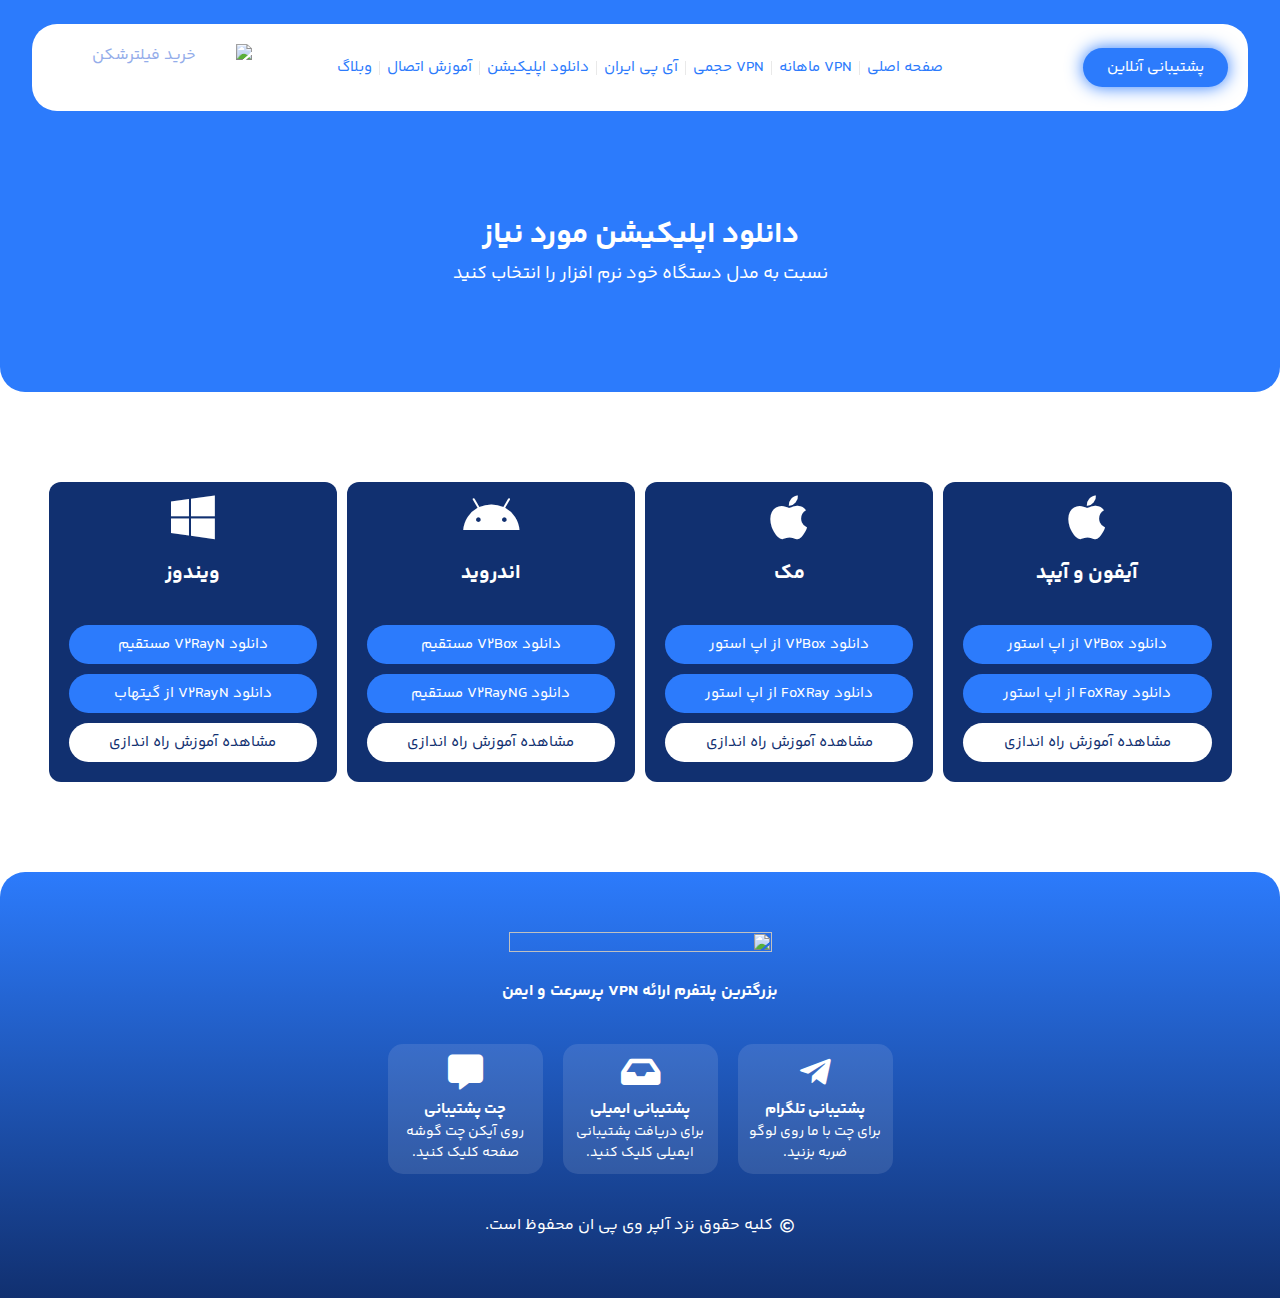
==== download/index.html @ ae02f4fc "mainsite" ====
<!doctype html>
<html dir="rtl" lang="fa-IR">

<!-- Mirrored from www.alper-vpn.net/download/ by HTTrack Website Copier/3.x [XR&CO'2014], Fri, 13 Sep 2024 22:21:05 GMT -->
<!-- Added by HTTrack --><meta http-equiv="content-type" content="text/html;charset=UTF-8" /><!-- /Added by HTTrack -->
<head>
	<meta charset="UTF-8">
	<meta name="viewport" content="width=device-width, initial-scale=1">
	<meta name="viewport" content="width=device-width, initial-scale=1.0, maximum-scale=1.0, user-scalable=no">
	<link rel="profile" href="https://gmpg.org/xfn/11">
	<meta name='robots' content='index, follow, max-image-preview:large, max-snippet:-1, max-video-preview:-1' />

	<!-- This site is optimized with the Yoast SEO plugin v23.4 - https://yoast.com/wordpress/plugins/seo/ -->
	<title>دانلود اپلیکیشن VPN برای آیفون &#8226; اندروید &#8226; ویندوز و مک &#8226; ALPER VPN</title>
	<meta name="description" content="پس از خرید اکانت VPN خود از سایت ما لازم است تا از اپلیکیشن برای اتصال استفاده کنید، در این صفحه اپلیکیشن وی پی ان را می‌توانید دانلود کنید." />
	<link rel="canonical" href="index.html" />
	<meta property="og:locale" content="fa_IR" />
	<meta property="og:type" content="article" />
	<meta property="og:title" content="دانلود اپلیکیشن VPN برای آیفون &#8226; اندروید &#8226; ویندوز و مک &#8226; ALPER VPN" />
	<meta property="og:description" content="پس از خرید اکانت VPN خود از سایت ما لازم است تا از اپلیکیشن برای اتصال استفاده کنید، در این صفحه اپلیکیشن وی پی ان را می‌توانید دانلود کنید." />
	<meta property="og:url" content="index.html" />
	<meta property="og:site_name" content="ALPER VPN" />
	<meta property="article:modified_time" content="2024-09-13T21:24:31+00:00" />
	<meta property="og:image" content="../wp-content/uploads/2024/09/dl.jpg" />
	<meta property="og:image:width" content="640" />
	<meta property="og:image:height" content="504" />
	<meta property="og:image:type" content="image/jpeg" />
	<meta name="twitter:card" content="summary_large_image" />
	<meta name="twitter:label1" content="زمان تقریبی برای خواندن" />
	<meta name="twitter:data1" content="1 دقیقه" />
	<script type="application/ld+json" class="yoast-schema-graph">{"@context":"https://schema.org","@graph":[{"@type":"WebPage","@id":"https://www.alper-vpn.net/download/","url":"https://www.alper-vpn.net/download/","name":"دانلود اپلیکیشن VPN برای آیفون &#8226; اندروید &#8226; ویندوز و مک &#8226; ALPER VPN","isPartOf":{"@id":"https://www.alper-vpn.net/#website"},"primaryImageOfPage":{"@id":"https://www.alper-vpn.net/download/#primaryimage"},"image":{"@id":"https://www.alper-vpn.net/download/#primaryimage"},"thumbnailUrl":"https://www.alper-vpn.net/wp-content/uploads/2024/09/dl.jpg","datePublished":"2024-09-12T19:03:57+00:00","dateModified":"2024-09-13T21:24:31+00:00","description":"پس از خرید اکانت VPN خود از سایت ما لازم است تا از اپلیکیشن برای اتصال استفاده کنید، در این صفحه اپلیکیشن وی پی ان را می‌توانید دانلود کنید.","breadcrumb":{"@id":"https://www.alper-vpn.net/download/#breadcrumb"},"inLanguage":"fa-IR","potentialAction":[{"@type":"ReadAction","target":["https://www.alper-vpn.net/download/"]}]},{"@type":"ImageObject","inLanguage":"fa-IR","@id":"https://www.alper-vpn.net/download/#primaryimage","url":"https://www.alper-vpn.net/wp-content/uploads/2024/09/dl.jpg","contentUrl":"https://www.alper-vpn.net/wp-content/uploads/2024/09/dl.jpg","width":640,"height":504},{"@type":"BreadcrumbList","@id":"https://www.alper-vpn.net/download/#breadcrumb","itemListElement":[{"@type":"ListItem","position":1,"name":"خانه","item":"https://www.alper-vpn.net/"},{"@type":"ListItem","position":2,"name":"دانلود اپلیکیشن"}]},{"@type":"WebSite","@id":"https://www.alper-vpn.net/#website","url":"https://www.alper-vpn.net/","name":"ALPER VPN","description":"فروش فیلترشکن پرسرعت و بدون قطعی مناسب اوپراتورهای تلفن همراه","publisher":{"@id":"https://www.alper-vpn.net/#organization"},"alternateName":"آلپر وی پی ان","potentialAction":[{"@type":"SearchAction","target":{"@type":"EntryPoint","urlTemplate":"https://www.alper-vpn.net/?s={search_term_string}"},"query-input":{"@type":"PropertyValueSpecification","valueRequired":true,"valueName":"search_term_string"}}],"inLanguage":"fa-IR"},{"@type":"Organization","@id":"https://www.alper-vpn.net/#organization","name":"ALPER VPN","alternateName":"آلپر وی پی ان","url":"https://www.alper-vpn.net/","logo":{"@type":"ImageObject","inLanguage":"fa-IR","@id":"https://www.alper-vpn.net/#/schema/logo/image/","url":"https://www.alper-vpn.net/wp-content/uploads/2024/09/cropped-Frame-6-1.jpg","contentUrl":"https://www.alper-vpn.net/wp-content/uploads/2024/09/cropped-Frame-6-1.jpg","width":512,"height":512,"caption":"ALPER VPN"},"image":{"@id":"https://www.alper-vpn.net/#/schema/logo/image/"},"sameAs":["https://instagram.com/vpn.alpervpn"]}]}</script>
	<!-- / Yoast SEO plugin. -->


<link rel='dns-prefetch' href='http://client.crisp.chat/' />
<link rel="alternate" type="application/rss+xml" title="ALPER VPN &raquo; خوراک" href="../feed/index.html" />
<link rel="alternate" type="application/rss+xml" title="ALPER VPN &raquo; خوراک دیدگاه‌ها" href="../comments/feed/index.html" />
<script>
window._wpemojiSettings = {"baseUrl":"https:\/\/s.w.org\/images\/core\/emoji\/15.0.3\/72x72\/","ext":".png","svgUrl":"https:\/\/s.w.org\/images\/core\/emoji\/15.0.3\/svg\/","svgExt":".svg","source":{"concatemoji":"https:\/\/www.alper-vpn.net\/wp-includes\/js\/wp-emoji-release.min.js?ver=6.6.2"}};
/*! This file is auto-generated */
!function(i,n){var o,s,e;function c(e){try{var t={supportTests:e,timestamp:(new Date).valueOf()};sessionStorage.setItem(o,JSON.stringify(t))}catch(e){}}function p(e,t,n){e.clearRect(0,0,e.canvas.width,e.canvas.height),e.fillText(t,0,0);var t=new Uint32Array(e.getImageData(0,0,e.canvas.width,e.canvas.height).data),r=(e.clearRect(0,0,e.canvas.width,e.canvas.height),e.fillText(n,0,0),new Uint32Array(e.getImageData(0,0,e.canvas.width,e.canvas.height).data));return t.every(function(e,t){return e===r[t]})}function u(e,t,n){switch(t){case"flag":return n(e,"\ud83c\udff3\ufe0f\u200d\u26a7\ufe0f","\ud83c\udff3\ufe0f\u200b\u26a7\ufe0f")?!1:!n(e,"\ud83c\uddfa\ud83c\uddf3","\ud83c\uddfa\u200b\ud83c\uddf3")&&!n(e,"\ud83c\udff4\udb40\udc67\udb40\udc62\udb40\udc65\udb40\udc6e\udb40\udc67\udb40\udc7f","\ud83c\udff4\u200b\udb40\udc67\u200b\udb40\udc62\u200b\udb40\udc65\u200b\udb40\udc6e\u200b\udb40\udc67\u200b\udb40\udc7f");case"emoji":return!n(e,"\ud83d\udc26\u200d\u2b1b","\ud83d\udc26\u200b\u2b1b")}return!1}function f(e,t,n){var r="undefined"!=typeof WorkerGlobalScope&&self instanceof WorkerGlobalScope?new OffscreenCanvas(300,150):i.createElement("canvas"),a=r.getContext("2d",{willReadFrequently:!0}),o=(a.textBaseline="top",a.font="600 32px Arial",{});return e.forEach(function(e){o[e]=t(a,e,n)}),o}function t(e){var t=i.createElement("script");t.src=e,t.defer=!0,i.head.appendChild(t)}"undefined"!=typeof Promise&&(o="wpEmojiSettingsSupports",s=["flag","emoji"],n.supports={everything:!0,everythingExceptFlag:!0},e=new Promise(function(e){i.addEventListener("DOMContentLoaded",e,{once:!0})}),new Promise(function(t){var n=function(){try{var e=JSON.parse(sessionStorage.getItem(o));if("object"==typeof e&&"number"==typeof e.timestamp&&(new Date).valueOf()<e.timestamp+604800&&"object"==typeof e.supportTests)return e.supportTests}catch(e){}return null}();if(!n){if("undefined"!=typeof Worker&&"undefined"!=typeof OffscreenCanvas&&"undefined"!=typeof URL&&URL.createObjectURL&&"undefined"!=typeof Blob)try{var e="postMessage("+f.toString()+"("+[JSON.stringify(s),u.toString(),p.toString()].join(",")+"));",r=new Blob([e],{type:"text/javascript"}),a=new Worker(URL.createObjectURL(r),{name:"wpTestEmojiSupports"});return void(a.onmessage=function(e){c(n=e.data),a.terminate(),t(n)})}catch(e){}c(n=f(s,u,p))}t(n)}).then(function(e){for(var t in e)n.supports[t]=e[t],n.supports.everything=n.supports.everything&&n.supports[t],"flag"!==t&&(n.supports.everythingExceptFlag=n.supports.everythingExceptFlag&&n.supports[t]);n.supports.everythingExceptFlag=n.supports.everythingExceptFlag&&!n.supports.flag,n.DOMReady=!1,n.readyCallback=function(){n.DOMReady=!0}}).then(function(){return e}).then(function(){var e;n.supports.everything||(n.readyCallback(),(e=n.source||{}).concatemoji?t(e.concatemoji):e.wpemoji&&e.twemoji&&(t(e.twemoji),t(e.wpemoji)))}))}((window,document),window._wpemojiSettings);
</script>
<style id='wp-emoji-styles-inline-css'>

	img.wp-smiley, img.emoji {
		display: inline !important;
		border: none !important;
		box-shadow: none !important;
		height: 1em !important;
		width: 1em !important;
		margin: 0 0.07em !important;
		vertical-align: -0.1em !important;
		background: none !important;
		padding: 0 !important;
	}
</style>
<style id='classic-theme-styles-inline-css'>
/*! This file is auto-generated */
.wp-block-button__link{color:#fff;background-color:#32373c;border-radius:9999px;box-shadow:none;text-decoration:none;padding:calc(.667em + 2px) calc(1.333em + 2px);font-size:1.125em}.wp-block-file__button{background:#32373c;color:#fff;text-decoration:none}
</style>
<style id='global-styles-inline-css'>
:root{--wp--preset--aspect-ratio--square: 1;--wp--preset--aspect-ratio--4-3: 4/3;--wp--preset--aspect-ratio--3-4: 3/4;--wp--preset--aspect-ratio--3-2: 3/2;--wp--preset--aspect-ratio--2-3: 2/3;--wp--preset--aspect-ratio--16-9: 16/9;--wp--preset--aspect-ratio--9-16: 9/16;--wp--preset--color--black: #000000;--wp--preset--color--cyan-bluish-gray: #abb8c3;--wp--preset--color--white: #ffffff;--wp--preset--color--pale-pink: #f78da7;--wp--preset--color--vivid-red: #cf2e2e;--wp--preset--color--luminous-vivid-orange: #ff6900;--wp--preset--color--luminous-vivid-amber: #fcb900;--wp--preset--color--light-green-cyan: #7bdcb5;--wp--preset--color--vivid-green-cyan: #00d084;--wp--preset--color--pale-cyan-blue: #8ed1fc;--wp--preset--color--vivid-cyan-blue: #0693e3;--wp--preset--color--vivid-purple: #9b51e0;--wp--preset--gradient--vivid-cyan-blue-to-vivid-purple: linear-gradient(135deg,rgba(6,147,227,1) 0%,rgb(155,81,224) 100%);--wp--preset--gradient--light-green-cyan-to-vivid-green-cyan: linear-gradient(135deg,rgb(122,220,180) 0%,rgb(0,208,130) 100%);--wp--preset--gradient--luminous-vivid-amber-to-luminous-vivid-orange: linear-gradient(135deg,rgba(252,185,0,1) 0%,rgba(255,105,0,1) 100%);--wp--preset--gradient--luminous-vivid-orange-to-vivid-red: linear-gradient(135deg,rgba(255,105,0,1) 0%,rgb(207,46,46) 100%);--wp--preset--gradient--very-light-gray-to-cyan-bluish-gray: linear-gradient(135deg,rgb(238,238,238) 0%,rgb(169,184,195) 100%);--wp--preset--gradient--cool-to-warm-spectrum: linear-gradient(135deg,rgb(74,234,220) 0%,rgb(151,120,209) 20%,rgb(207,42,186) 40%,rgb(238,44,130) 60%,rgb(251,105,98) 80%,rgb(254,248,76) 100%);--wp--preset--gradient--blush-light-purple: linear-gradient(135deg,rgb(255,206,236) 0%,rgb(152,150,240) 100%);--wp--preset--gradient--blush-bordeaux: linear-gradient(135deg,rgb(254,205,165) 0%,rgb(254,45,45) 50%,rgb(107,0,62) 100%);--wp--preset--gradient--luminous-dusk: linear-gradient(135deg,rgb(255,203,112) 0%,rgb(199,81,192) 50%,rgb(65,88,208) 100%);--wp--preset--gradient--pale-ocean: linear-gradient(135deg,rgb(255,245,203) 0%,rgb(182,227,212) 50%,rgb(51,167,181) 100%);--wp--preset--gradient--electric-grass: linear-gradient(135deg,rgb(202,248,128) 0%,rgb(113,206,126) 100%);--wp--preset--gradient--midnight: linear-gradient(135deg,rgb(2,3,129) 0%,rgb(40,116,252) 100%);--wp--preset--font-size--small: 13px;--wp--preset--font-size--medium: 20px;--wp--preset--font-size--large: 36px;--wp--preset--font-size--x-large: 42px;--wp--preset--spacing--20: 0.44rem;--wp--preset--spacing--30: 0.67rem;--wp--preset--spacing--40: 1rem;--wp--preset--spacing--50: 1.5rem;--wp--preset--spacing--60: 2.25rem;--wp--preset--spacing--70: 3.38rem;--wp--preset--spacing--80: 5.06rem;--wp--preset--shadow--natural: 6px 6px 9px rgba(0, 0, 0, 0.2);--wp--preset--shadow--deep: 12px 12px 50px rgba(0, 0, 0, 0.4);--wp--preset--shadow--sharp: 6px 6px 0px rgba(0, 0, 0, 0.2);--wp--preset--shadow--outlined: 6px 6px 0px -3px rgba(255, 255, 255, 1), 6px 6px rgba(0, 0, 0, 1);--wp--preset--shadow--crisp: 6px 6px 0px rgba(0, 0, 0, 1);}:where(.is-layout-flex){gap: 0.5em;}:where(.is-layout-grid){gap: 0.5em;}body .is-layout-flex{display: flex;}.is-layout-flex{flex-wrap: wrap;align-items: center;}.is-layout-flex > :is(*, div){margin: 0;}body .is-layout-grid{display: grid;}.is-layout-grid > :is(*, div){margin: 0;}:where(.wp-block-columns.is-layout-flex){gap: 2em;}:where(.wp-block-columns.is-layout-grid){gap: 2em;}:where(.wp-block-post-template.is-layout-flex){gap: 1.25em;}:where(.wp-block-post-template.is-layout-grid){gap: 1.25em;}.has-black-color{color: var(--wp--preset--color--black) !important;}.has-cyan-bluish-gray-color{color: var(--wp--preset--color--cyan-bluish-gray) !important;}.has-white-color{color: var(--wp--preset--color--white) !important;}.has-pale-pink-color{color: var(--wp--preset--color--pale-pink) !important;}.has-vivid-red-color{color: var(--wp--preset--color--vivid-red) !important;}.has-luminous-vivid-orange-color{color: var(--wp--preset--color--luminous-vivid-orange) !important;}.has-luminous-vivid-amber-color{color: var(--wp--preset--color--luminous-vivid-amber) !important;}.has-light-green-cyan-color{color: var(--wp--preset--color--light-green-cyan) !important;}.has-vivid-green-cyan-color{color: var(--wp--preset--color--vivid-green-cyan) !important;}.has-pale-cyan-blue-color{color: var(--wp--preset--color--pale-cyan-blue) !important;}.has-vivid-cyan-blue-color{color: var(--wp--preset--color--vivid-cyan-blue) !important;}.has-vivid-purple-color{color: var(--wp--preset--color--vivid-purple) !important;}.has-black-background-color{background-color: var(--wp--preset--color--black) !important;}.has-cyan-bluish-gray-background-color{background-color: var(--wp--preset--color--cyan-bluish-gray) !important;}.has-white-background-color{background-color: var(--wp--preset--color--white) !important;}.has-pale-pink-background-color{background-color: var(--wp--preset--color--pale-pink) !important;}.has-vivid-red-background-color{background-color: var(--wp--preset--color--vivid-red) !important;}.has-luminous-vivid-orange-background-color{background-color: var(--wp--preset--color--luminous-vivid-orange) !important;}.has-luminous-vivid-amber-background-color{background-color: var(--wp--preset--color--luminous-vivid-amber) !important;}.has-light-green-cyan-background-color{background-color: var(--wp--preset--color--light-green-cyan) !important;}.has-vivid-green-cyan-background-color{background-color: var(--wp--preset--color--vivid-green-cyan) !important;}.has-pale-cyan-blue-background-color{background-color: var(--wp--preset--color--pale-cyan-blue) !important;}.has-vivid-cyan-blue-background-color{background-color: var(--wp--preset--color--vivid-cyan-blue) !important;}.has-vivid-purple-background-color{background-color: var(--wp--preset--color--vivid-purple) !important;}.has-black-border-color{border-color: var(--wp--preset--color--black) !important;}.has-cyan-bluish-gray-border-color{border-color: var(--wp--preset--color--cyan-bluish-gray) !important;}.has-white-border-color{border-color: var(--wp--preset--color--white) !important;}.has-pale-pink-border-color{border-color: var(--wp--preset--color--pale-pink) !important;}.has-vivid-red-border-color{border-color: var(--wp--preset--color--vivid-red) !important;}.has-luminous-vivid-orange-border-color{border-color: var(--wp--preset--color--luminous-vivid-orange) !important;}.has-luminous-vivid-amber-border-color{border-color: var(--wp--preset--color--luminous-vivid-amber) !important;}.has-light-green-cyan-border-color{border-color: var(--wp--preset--color--light-green-cyan) !important;}.has-vivid-green-cyan-border-color{border-color: var(--wp--preset--color--vivid-green-cyan) !important;}.has-pale-cyan-blue-border-color{border-color: var(--wp--preset--color--pale-cyan-blue) !important;}.has-vivid-cyan-blue-border-color{border-color: var(--wp--preset--color--vivid-cyan-blue) !important;}.has-vivid-purple-border-color{border-color: var(--wp--preset--color--vivid-purple) !important;}.has-vivid-cyan-blue-to-vivid-purple-gradient-background{background: var(--wp--preset--gradient--vivid-cyan-blue-to-vivid-purple) !important;}.has-light-green-cyan-to-vivid-green-cyan-gradient-background{background: var(--wp--preset--gradient--light-green-cyan-to-vivid-green-cyan) !important;}.has-luminous-vivid-amber-to-luminous-vivid-orange-gradient-background{background: var(--wp--preset--gradient--luminous-vivid-amber-to-luminous-vivid-orange) !important;}.has-luminous-vivid-orange-to-vivid-red-gradient-background{background: var(--wp--preset--gradient--luminous-vivid-orange-to-vivid-red) !important;}.has-very-light-gray-to-cyan-bluish-gray-gradient-background{background: var(--wp--preset--gradient--very-light-gray-to-cyan-bluish-gray) !important;}.has-cool-to-warm-spectrum-gradient-background{background: var(--wp--preset--gradient--cool-to-warm-spectrum) !important;}.has-blush-light-purple-gradient-background{background: var(--wp--preset--gradient--blush-light-purple) !important;}.has-blush-bordeaux-gradient-background{background: var(--wp--preset--gradient--blush-bordeaux) !important;}.has-luminous-dusk-gradient-background{background: var(--wp--preset--gradient--luminous-dusk) !important;}.has-pale-ocean-gradient-background{background: var(--wp--preset--gradient--pale-ocean) !important;}.has-electric-grass-gradient-background{background: var(--wp--preset--gradient--electric-grass) !important;}.has-midnight-gradient-background{background: var(--wp--preset--gradient--midnight) !important;}.has-small-font-size{font-size: var(--wp--preset--font-size--small) !important;}.has-medium-font-size{font-size: var(--wp--preset--font-size--medium) !important;}.has-large-font-size{font-size: var(--wp--preset--font-size--large) !important;}.has-x-large-font-size{font-size: var(--wp--preset--font-size--x-large) !important;}
:where(.wp-block-post-template.is-layout-flex){gap: 1.25em;}:where(.wp-block-post-template.is-layout-grid){gap: 1.25em;}
:where(.wp-block-columns.is-layout-flex){gap: 2em;}:where(.wp-block-columns.is-layout-grid){gap: 2em;}
:root :where(.wp-block-pullquote){font-size: 1.5em;line-height: 1.6;}
</style>
<link rel='stylesheet' id='hello-elementor-css' href='../wp-content/themes/alpervpn/style.minb12b.css?ver=3.1.1' media='all' />
<link rel='stylesheet' id='hello-elementor-theme-style-css' href='../wp-content/themes/alpervpn/theme.minb12b.css?ver=3.1.1' media='all' />
<link rel='stylesheet' id='hello-elementor-header-footer-css' href='../wp-content/themes/alpervpn/header-footer.minb12b.css?ver=3.1.1' media='all' />
<link rel='stylesheet' id='elementor-frontend-css' href='../wp-content/plugins/elementor/assets/css/frontend-rtl.min2401.css?ver=3.24.0' media='all' />
<link rel='stylesheet' id='elementor-post-6-css' href='../wp-content/uploads/elementor/css/post-6a92f.css?ver=1726235627' media='all' />
<link rel='stylesheet' id='elementor-icons-css' href='../wp-content/plugins/elementor/assets/lib/eicons/css/elementor-icons.min0fd8.css?ver=5.31.0' media='all' />
<link rel='stylesheet' id='swiper-css' href='../wp-content/plugins/elementor/assets/lib/swiper/v8/css/swiper.min94a4.css?ver=8.4.5' media='all' />
<link rel='stylesheet' id='e-swiper-css' href='../wp-content/plugins/elementor/assets/css/conditionals/e-swiper.min2401.css?ver=3.24.0' media='all' />
<link rel='stylesheet' id='elementor-pro-css' href='../wp-content/plugins/elementor-pro/assets/css/frontend-rtl.min991d.css?ver=3.11.2' media='all' />
<link rel='stylesheet' id='widget-heading-css' href='../wp-content/plugins/elementor/assets/css/widget-heading-rtl.min2401.css?ver=3.24.0' media='all' />
<link rel='stylesheet' id='widget-icon-box-css' href='../wp-content/plugins/elementor/assets/css/widget-icon-box-rtl.min2401.css?ver=3.24.0' media='all' />
<link rel='stylesheet' id='elementor-post-186-css' href='../wp-content/uploads/elementor/css/post-18659f7.css?ver=1726235651' media='all' />
<link rel='stylesheet' id='elementor-post-13-css' href='../wp-content/uploads/elementor/css/post-13bdfc.css?ver=1726235628' media='all' />
<link rel='stylesheet' id='elementor-post-46-css' href='../wp-content/uploads/elementor/css/post-46bdfc.css?ver=1726235628' media='all' />
<link rel='stylesheet' id='elementor-post-41-css' href='../wp-content/uploads/elementor/css/post-41bdfc.css?ver=1726235628' media='all' />
<link rel='stylesheet' id='elementor-icons-shared-0-css' href='../wp-content/plugins/elementor/assets/lib/font-awesome/css/fontawesome.min52d5.css?ver=5.15.3' media='all' />
<link rel='stylesheet' id='elementor-icons-fa-brands-css' href='../wp-content/plugins/elementor/assets/lib/font-awesome/css/brands.min52d5.css?ver=5.15.3' media='all' />
<link rel='stylesheet' id='elementor-icons-fa-solid-css' href='../wp-content/plugins/elementor/assets/lib/font-awesome/css/solid.min52d5.css?ver=5.15.3' media='all' />
<link rel='stylesheet' id='elementor-icons-fa-regular-css' href='../wp-content/plugins/elementor/assets/lib/font-awesome/css/regular.min52d5.css?ver=5.15.3' media='all' />
<script src="../wp-content/plugins/elementor-pro/assets/js/page-transitions.min991d.js?ver=3.11.2" id="page-transitions-js"></script>
<link rel="EditURI" type="application/rsd+xml" title="RSD" href="../xmlrpc0db0.php?rsd" />
<meta name="generator" content="Elementor 3.24.0; features: additional_custom_breakpoints; settings: css_print_method-external, google_font-disabled, font_display-swap">
			<style>
				.e-con.e-parent:nth-of-type(n+4):not(.e-lazyloaded):not(.e-no-lazyload),
				.e-con.e-parent:nth-of-type(n+4):not(.e-lazyloaded):not(.e-no-lazyload) * {
					background-image: none !important;
				}
				@media screen and (max-height: 1024px) {
					.e-con.e-parent:nth-of-type(n+3):not(.e-lazyloaded):not(.e-no-lazyload),
					.e-con.e-parent:nth-of-type(n+3):not(.e-lazyloaded):not(.e-no-lazyload) * {
						background-image: none !important;
					}
				}
				@media screen and (max-height: 640px) {
					.e-con.e-parent:nth-of-type(n+2):not(.e-lazyloaded):not(.e-no-lazyload),
					.e-con.e-parent:nth-of-type(n+2):not(.e-lazyloaded):not(.e-no-lazyload) * {
						background-image: none !important;
					}
				}
			</style>
			<link rel="icon" href="../wp-content/uploads/2024/09/cropped-Frame-6-1-32x32.jpg" sizes="32x32" />
<link rel="icon" href="../wp-content/uploads/2024/09/cropped-Frame-6-1-192x192.jpg" sizes="192x192" />
<link rel="apple-touch-icon" href="../wp-content/uploads/2024/09/cropped-Frame-6-1-180x180.jpg" />
<meta name="msapplication-TileImage" content="https://www.alper-vpn.net/wp-content/uploads/2024/09/cropped-Frame-6-1-270x270.jpg" />
</head>
<body class="rtl page-template-default page page-id-186 wp-custom-logo elementor-default elementor-kit-6 elementor-page elementor-page-186">

		<e-page-transition preloader-type="image" preloader-image-url="https://www.alper-vpn.net/wp-content/uploads/2024/09/alper-vpn.png" class="e-page-transition--entering" exclude="^https\:\/\/www\.alper\-vpn\.net\/wp\-admin\/">
					</e-page-transition>
		
<a class="skip-link screen-reader-text" href="#content">پرش به محتوا</a>

		<div data-elementor-type="header" data-elementor-id="13" class="elementor elementor-13 elementor-location-header">
					<div class="elementor-section-wrap">
						<div class="elementor-element elementor-element-49447e6 e-flex e-con-boxed e-con e-parent" data-id="49447e6" data-element_type="container" data-settings="{&quot;background_background&quot;:&quot;classic&quot;}">
					<div class="e-con-inner">
		<div class="elementor-element elementor-element-f93ab51 e-con-full e-flex e-con e-child" data-id="f93ab51" data-element_type="container" data-settings="{&quot;background_background&quot;:&quot;classic&quot;}">
		<div class="elementor-element elementor-element-1dce9bd e-con-full e-flex e-con e-child" data-id="1dce9bd" data-element_type="container">
				<div class="elementor-element elementor-element-818ed7c elementor-hidden-mobile elementor-widget elementor-widget-button" data-id="818ed7c" data-element_type="widget" data-widget_type="button.default">
				<div class="elementor-widget-container">
					<div class="elementor-button-wrapper">
			<a class="elementor-button elementor-button-link elementor-size-sm" href="#elementor-action%3Aaction%3Dpopup%3Aopen%26settings%3DeyJpZCI6IjQxIiwidG9nZ2xlIjpmYWxzZX0%3D">
						<span class="elementor-button-content-wrapper">
									<span class="elementor-button-text">پشتیبانی آنلاین</span>
					</span>
					</a>
		</div>
				</div>
				</div>
				<div class="elementor-element elementor-element-2ed2ca1 elementor-hidden-desktop elementor-hidden-tablet elementor-widget elementor-widget-button" data-id="2ed2ca1" data-element_type="widget" data-widget_type="button.default">
				<div class="elementor-widget-container">
					<div class="elementor-button-wrapper">
			<a class="elementor-button elementor-button-link elementor-size-sm" href="#elementor-action%3Aaction%3Dpopup%3Aopen%26settings%3DeyJpZCI6IjQxIiwidG9nZ2xlIjpmYWxzZX0%3D">
						<span class="elementor-button-content-wrapper">
						<span class="elementor-button-icon">
				<i aria-hidden="true" class="fab fa-telegram-plane"></i>			</span>
								</span>
					</a>
		</div>
				</div>
				</div>
				</div>
		<div class="elementor-element elementor-element-60115ee e-con-full e-flex e-con e-child" data-id="60115ee" data-element_type="container">
				<div class="elementor-element elementor-element-549baaf elementor-nav-menu--stretch elementor-nav-menu--dropdown-tablet elementor-nav-menu__text-align-aside elementor-nav-menu--toggle elementor-nav-menu--burger elementor-widget elementor-widget-nav-menu" data-id="549baaf" data-element_type="widget" data-settings="{&quot;full_width&quot;:&quot;stretch&quot;,&quot;layout&quot;:&quot;horizontal&quot;,&quot;submenu_icon&quot;:{&quot;value&quot;:&quot;&lt;i class=\&quot;fas fa-caret-down\&quot;&gt;&lt;\/i&gt;&quot;,&quot;library&quot;:&quot;fa-solid&quot;},&quot;toggle&quot;:&quot;burger&quot;}" data-widget_type="nav-menu.default">
				<div class="elementor-widget-container">
						<nav class="elementor-nav-menu--main elementor-nav-menu__container elementor-nav-menu--layout-horizontal e--pointer-none">
				<ul id="menu-1-549baaf" class="elementor-nav-menu"><li class="menu-item menu-item-type-post_type menu-item-object-page menu-item-home menu-item-26"><a href="../index.html" class="elementor-item">صفحه اصلی</a></li>
<li class="menu-item menu-item-type-custom menu-item-object-custom menu-item-home menu-item-27"><a href="../index.html#price" class="elementor-item elementor-item-anchor">VPN ماهانه</a></li>
<li class="menu-item menu-item-type-custom menu-item-object-custom menu-item-134"><a href="../index.html#gig" class="elementor-item elementor-item-anchor">VPN حجمی</a></li>
<li class="menu-item menu-item-type-custom menu-item-object-custom menu-item-28"><a href="../irip/index.html" class="elementor-item">آی پی ایران</a></li>
<li class="menu-item menu-item-type-custom menu-item-object-custom current-menu-item menu-item-29"><a href="index.html" aria-current="page" class="elementor-item elementor-item-active">دانلود اپلیکیشن</a></li>
<li class="menu-item menu-item-type-custom menu-item-object-custom menu-item-30"><a href="../learn/index.html" class="elementor-item">آموزش اتصال</a></li>
<li class="menu-item menu-item-type-post_type menu-item-object-page menu-item-247"><a href="../blog/index.html" class="elementor-item">وبلاگ</a></li>
</ul>			</nav>
					<div class="elementor-menu-toggle" role="button" tabindex="0" aria-label="Menu Toggle" aria-expanded="false">
			<i aria-hidden="true" role="presentation" class="elementor-menu-toggle__icon--open eicon-menu-bar"></i><i aria-hidden="true" role="presentation" class="elementor-menu-toggle__icon--close eicon-close"></i>			<span class="elementor-screen-only">Menu</span>
		</div>
					<nav class="elementor-nav-menu--dropdown elementor-nav-menu__container" aria-hidden="true">
				<ul id="menu-2-549baaf" class="elementor-nav-menu"><li class="menu-item menu-item-type-post_type menu-item-object-page menu-item-home menu-item-26"><a href="../index.html" class="elementor-item" tabindex="-1">صفحه اصلی</a></li>
<li class="menu-item menu-item-type-custom menu-item-object-custom menu-item-home menu-item-27"><a href="../index.html#price" class="elementor-item elementor-item-anchor" tabindex="-1">VPN ماهانه</a></li>
<li class="menu-item menu-item-type-custom menu-item-object-custom menu-item-134"><a href="../index.html#gig" class="elementor-item elementor-item-anchor" tabindex="-1">VPN حجمی</a></li>
<li class="menu-item menu-item-type-custom menu-item-object-custom menu-item-28"><a href="../irip/index.html" class="elementor-item" tabindex="-1">آی پی ایران</a></li>
<li class="menu-item menu-item-type-custom menu-item-object-custom current-menu-item menu-item-29"><a href="index.html" aria-current="page" class="elementor-item elementor-item-active" tabindex="-1">دانلود اپلیکیشن</a></li>
<li class="menu-item menu-item-type-custom menu-item-object-custom menu-item-30"><a href="../learn/index.html" class="elementor-item" tabindex="-1">آموزش اتصال</a></li>
<li class="menu-item menu-item-type-post_type menu-item-object-page menu-item-247"><a href="../blog/index.html" class="elementor-item" tabindex="-1">وبلاگ</a></li>
</ul>			</nav>
				</div>
				</div>
				</div>
		<div class="elementor-element elementor-element-5fcd2d3 e-con-full e-flex e-con e-child" data-id="5fcd2d3" data-element_type="container">
				<div class="elementor-element elementor-element-3a03541 elementor-widget elementor-widget-image" data-id="3a03541" data-element_type="widget" data-widget_type="image.default">
				<div class="elementor-widget-container">
														<a href="../index.html">
							<img width="300" height="70" src="../wp-content/uploads/2024/09/Frame-5-300x70.png" class="attachment-medium size-medium wp-image-32" alt="خرید فیلترشکن" srcset="https://www.alper-vpn.net/wp-content/uploads/2024/09/Frame-5-300x70.png 300w, https://www.alper-vpn.net/wp-content/uploads/2024/09/Frame-5-1024x240.png 1024w, https://www.alper-vpn.net/wp-content/uploads/2024/09/Frame-5-768x180.png 768w, https://www.alper-vpn.net/wp-content/uploads/2024/09/Frame-5.png 1183w" sizes="(max-width: 300px) 100vw, 300px" />								</a>
													</div>
				</div>
				</div>
				</div>
					</div>
				</div>
							</div>
				</div>
		
<main id="content" class="site-main post-186 page type-page status-publish has-post-thumbnail hentry">

	
	<div class="page-content">
				<div data-elementor-type="wp-page" data-elementor-id="186" class="elementor elementor-186">
				<div class="elementor-element elementor-element-c9ce6e8 e-flex e-con-boxed e-con e-parent" data-id="c9ce6e8" data-element_type="container" data-settings="{&quot;background_background&quot;:&quot;classic&quot;}">
					<div class="e-con-inner">
		<div class="elementor-element elementor-element-5961126 e-con-full e-flex e-con e-child" data-id="5961126" data-element_type="container">
		<div class="elementor-element elementor-element-caaa1ab e-con-full e-flex e-con e-child" data-id="caaa1ab" data-element_type="container">
				<div class="elementor-element elementor-element-a221246 elementor-widget elementor-widget-heading" data-id="a221246" data-element_type="widget" data-widget_type="heading.default">
				<div class="elementor-widget-container">
			<h1 class="elementor-heading-title elementor-size-default">دانلود اپلیکیشن مورد نیاز</h1>		</div>
				</div>
				<div class="elementor-element elementor-element-90af4bf elementor-widget elementor-widget-heading" data-id="90af4bf" data-element_type="widget" data-widget_type="heading.default">
				<div class="elementor-widget-container">
			<h2 class="elementor-heading-title elementor-size-default">نسبت به مدل دستگاه خود نرم افزار را انتخاب کنید</h2>		</div>
				</div>
				</div>
				</div>
					</div>
				</div>
		<div class="elementor-element elementor-element-8fc51e9 e-con-full e-flex e-con e-child" data-id="8fc51e9" data-element_type="container">
		<div class="elementor-element elementor-element-a405d0c e-flex e-con-boxed e-con e-child" data-id="a405d0c" data-element_type="container">
					<div class="e-con-inner">
		<div class="elementor-element elementor-element-2f1ee20 e-con-full e-flex e-con e-child" data-id="2f1ee20" data-element_type="container" data-settings="{&quot;background_background&quot;:&quot;classic&quot;}">
				<div class="elementor-element elementor-element-b1438a7 elementor-view-default elementor-position-top elementor-mobile-position-top elementor-widget elementor-widget-icon-box" data-id="b1438a7" data-element_type="widget" data-widget_type="icon-box.default">
				<div class="elementor-widget-container">
					<div class="elementor-icon-box-wrapper">

						<div class="elementor-icon-box-icon">
				<span  class="elementor-icon elementor-animation-">
				<i aria-hidden="true" class="fab fa-apple"></i>				</span>
			</div>
			
						<div class="elementor-icon-box-content">

									<h3 class="elementor-icon-box-title">
						<span  >
							آیفون و آیپد						</span>
					</h3>
				
				
			</div>
			
		</div>
				</div>
				</div>
		<div class="elementor-element elementor-element-2c0f0d6 e-con-full e-flex e-con e-child" data-id="2c0f0d6" data-element_type="container">
				<div class="elementor-element elementor-element-a880d06 elementor-align-justify elementor-widget elementor-widget-button" data-id="a880d06" data-element_type="widget" data-widget_type="button.default">
				<div class="elementor-widget-container">
					<div class="elementor-button-wrapper">
			<a class="elementor-button elementor-button-link elementor-size-sm" href="https://apps.apple.com/tr/app/v2box-v2ray-client/id6446814690" target="_blank">
						<span class="elementor-button-content-wrapper">
									<span class="elementor-button-text">دانلود V2Box از اپ استور</span>
					</span>
					</a>
		</div>
				</div>
				</div>
				<div class="elementor-element elementor-element-1450d0a elementor-align-justify elementor-widget elementor-widget-button" data-id="1450d0a" data-element_type="widget" data-widget_type="button.default">
				<div class="elementor-widget-container">
					<div class="elementor-button-wrapper">
			<a class="elementor-button elementor-button-link elementor-size-sm" href="https://apps.apple.com/tr/app/foxray/id6448898396" target="_blank">
						<span class="elementor-button-content-wrapper">
									<span class="elementor-button-text">دانلود FoXRay از اپ استور</span>
					</span>
					</a>
		</div>
				</div>
				</div>
				<div class="elementor-element elementor-element-c0db899 elementor-align-justify elementor-widget elementor-widget-button" data-id="c0db899" data-element_type="widget" data-widget_type="button.default">
				<div class="elementor-widget-container">
					<div class="elementor-button-wrapper">
			<a class="elementor-button elementor-button-link elementor-size-sm" href="../learn/index.html#ios" target="_blank">
						<span class="elementor-button-content-wrapper">
									<span class="elementor-button-text">مشاهده آموزش راه اندازی</span>
					</span>
					</a>
		</div>
				</div>
				</div>
				</div>
				</div>
		<div class="elementor-element elementor-element-ab247c6 e-con-full e-flex e-con e-child" data-id="ab247c6" data-element_type="container" data-settings="{&quot;background_background&quot;:&quot;classic&quot;}">
				<div class="elementor-element elementor-element-1887e2b elementor-view-default elementor-position-top elementor-mobile-position-top elementor-widget elementor-widget-icon-box" data-id="1887e2b" data-element_type="widget" data-widget_type="icon-box.default">
				<div class="elementor-widget-container">
					<div class="elementor-icon-box-wrapper">

						<div class="elementor-icon-box-icon">
				<span  class="elementor-icon elementor-animation-">
				<i aria-hidden="true" class="fab fa-apple"></i>				</span>
			</div>
			
						<div class="elementor-icon-box-content">

									<h3 class="elementor-icon-box-title">
						<span  >
							مک						</span>
					</h3>
				
				
			</div>
			
		</div>
				</div>
				</div>
		<div class="elementor-element elementor-element-3f03c51 e-con-full e-flex e-con e-child" data-id="3f03c51" data-element_type="container">
				<div class="elementor-element elementor-element-9292976 elementor-align-justify elementor-widget elementor-widget-button" data-id="9292976" data-element_type="widget" data-widget_type="button.default">
				<div class="elementor-widget-container">
					<div class="elementor-button-wrapper">
			<a class="elementor-button elementor-button-link elementor-size-sm" href="https://apps.apple.com/tr/app/v2box-v2ray-client/id6446814690" target="_blank">
						<span class="elementor-button-content-wrapper">
									<span class="elementor-button-text">دانلود V2Box از اپ استور</span>
					</span>
					</a>
		</div>
				</div>
				</div>
				<div class="elementor-element elementor-element-f4c090b elementor-align-justify elementor-widget elementor-widget-button" data-id="f4c090b" data-element_type="widget" data-widget_type="button.default">
				<div class="elementor-widget-container">
					<div class="elementor-button-wrapper">
			<a class="elementor-button elementor-button-link elementor-size-sm" href="https://apps.apple.com/tr/app/foxray/id6448898396" target="_blank">
						<span class="elementor-button-content-wrapper">
									<span class="elementor-button-text">دانلود FoXRay از اپ استور</span>
					</span>
					</a>
		</div>
				</div>
				</div>
				<div class="elementor-element elementor-element-09dda2d elementor-align-justify elementor-widget elementor-widget-button" data-id="09dda2d" data-element_type="widget" data-widget_type="button.default">
				<div class="elementor-widget-container">
					<div class="elementor-button-wrapper">
			<a class="elementor-button elementor-button-link elementor-size-sm" href="../learn/index.html#mac" target="_blank">
						<span class="elementor-button-content-wrapper">
									<span class="elementor-button-text">مشاهده آموزش راه اندازی</span>
					</span>
					</a>
		</div>
				</div>
				</div>
				</div>
				</div>
		<div class="elementor-element elementor-element-8fe3ae1 e-con-full e-flex e-con e-child" data-id="8fe3ae1" data-element_type="container" data-settings="{&quot;background_background&quot;:&quot;classic&quot;}">
				<div class="elementor-element elementor-element-8130cb4 elementor-view-default elementor-position-top elementor-mobile-position-top elementor-widget elementor-widget-icon-box" data-id="8130cb4" data-element_type="widget" data-widget_type="icon-box.default">
				<div class="elementor-widget-container">
					<div class="elementor-icon-box-wrapper">

						<div class="elementor-icon-box-icon">
				<span  class="elementor-icon elementor-animation-">
				<i aria-hidden="true" class="fab fa-android"></i>				</span>
			</div>
			
						<div class="elementor-icon-box-content">

									<h3 class="elementor-icon-box-title">
						<span  >
							اندروید						</span>
					</h3>
				
				
			</div>
			
		</div>
				</div>
				</div>
		<div class="elementor-element elementor-element-a9a9851 e-con-full e-flex e-con e-child" data-id="a9a9851" data-element_type="container">
				<div class="elementor-element elementor-element-0a7459f elementor-align-justify elementor-widget elementor-widget-button" data-id="0a7459f" data-element_type="widget" data-widget_type="button.default">
				<div class="elementor-widget-container">
					<div class="elementor-button-wrapper">
			<a class="elementor-button elementor-button-link elementor-size-sm" href="../downloadcenter/v2box.apk" target="_blank">
						<span class="elementor-button-content-wrapper">
									<span class="elementor-button-text">دانلود V2Box مستقیم</span>
					</span>
					</a>
		</div>
				</div>
				</div>
				<div class="elementor-element elementor-element-2d1a7d1 elementor-align-justify elementor-widget elementor-widget-button" data-id="2d1a7d1" data-element_type="widget" data-widget_type="button.default">
				<div class="elementor-widget-container">
					<div class="elementor-button-wrapper">
			<a class="elementor-button elementor-button-link elementor-size-sm" href="../downloadcenter/v2rayNG.apk" target="_blank">
						<span class="elementor-button-content-wrapper">
									<span class="elementor-button-text">دانلود V2RayNG مستقیم</span>
					</span>
					</a>
		</div>
				</div>
				</div>
				<div class="elementor-element elementor-element-2ba9461 elementor-align-justify elementor-widget elementor-widget-button" data-id="2ba9461" data-element_type="widget" data-widget_type="button.default">
				<div class="elementor-widget-container">
					<div class="elementor-button-wrapper">
			<a class="elementor-button elementor-button-link elementor-size-sm" href="../learn/index.html#android" target="_blank">
						<span class="elementor-button-content-wrapper">
									<span class="elementor-button-text">مشاهده آموزش راه اندازی</span>
					</span>
					</a>
		</div>
				</div>
				</div>
				</div>
				</div>
		<div class="elementor-element elementor-element-75cdc82 e-con-full e-flex e-con e-child" data-id="75cdc82" data-element_type="container" data-settings="{&quot;background_background&quot;:&quot;classic&quot;}">
				<div class="elementor-element elementor-element-d563bdd elementor-view-default elementor-position-top elementor-mobile-position-top elementor-widget elementor-widget-icon-box" data-id="d563bdd" data-element_type="widget" data-widget_type="icon-box.default">
				<div class="elementor-widget-container">
					<div class="elementor-icon-box-wrapper">

						<div class="elementor-icon-box-icon">
				<span  class="elementor-icon elementor-animation-">
				<i aria-hidden="true" class="fab fa-windows"></i>				</span>
			</div>
			
						<div class="elementor-icon-box-content">

									<h3 class="elementor-icon-box-title">
						<span  >
							ویندوز						</span>
					</h3>
				
				
			</div>
			
		</div>
				</div>
				</div>
		<div class="elementor-element elementor-element-a8de511 e-con-full e-flex e-con e-child" data-id="a8de511" data-element_type="container">
				<div class="elementor-element elementor-element-6616598 elementor-align-justify elementor-widget elementor-widget-button" data-id="6616598" data-element_type="widget" data-widget_type="button.default">
				<div class="elementor-widget-container">
					<div class="elementor-button-wrapper">
			<a class="elementor-button elementor-button-link elementor-size-sm" href="../downloadcenter/v2rayN-Core.zip" target="_blank">
						<span class="elementor-button-content-wrapper">
									<span class="elementor-button-text">دانلود V2RayN مستقیم</span>
					</span>
					</a>
		</div>
				</div>
				</div>
				<div class="elementor-element elementor-element-7ef3436 elementor-align-justify elementor-widget elementor-widget-button" data-id="7ef3436" data-element_type="widget" data-widget_type="button.default">
				<div class="elementor-widget-container">
					<div class="elementor-button-wrapper">
			<a class="elementor-button elementor-button-link elementor-size-sm" href="https://github.com/2dust/v2rayN/releases/download/5.38/v2rayN-Core.zip" target="_blank">
						<span class="elementor-button-content-wrapper">
									<span class="elementor-button-text">دانلود V2RayN از گیتهاب</span>
					</span>
					</a>
		</div>
				</div>
				</div>
				<div class="elementor-element elementor-element-566f6e9 elementor-align-justify elementor-widget elementor-widget-button" data-id="566f6e9" data-element_type="widget" data-widget_type="button.default">
				<div class="elementor-widget-container">
					<div class="elementor-button-wrapper">
			<a class="elementor-button elementor-button-link elementor-size-sm" href="../learn/index.html#windows" target="_blank">
						<span class="elementor-button-content-wrapper">
									<span class="elementor-button-text">مشاهده آموزش راه اندازی</span>
					</span>
					</a>
		</div>
				</div>
				</div>
				</div>
				</div>
					</div>
				</div>
				</div>
				</div>
		
		
			</div>

	
</main>

			<div data-elementor-type="footer" data-elementor-id="46" class="elementor elementor-46 elementor-location-footer">
					<div class="elementor-section-wrap">
						<div class="elementor-element elementor-element-0187933 e-flex e-con-boxed e-con e-parent" data-id="0187933" data-element_type="container" data-settings="{&quot;background_background&quot;:&quot;gradient&quot;}">
					<div class="e-con-inner">
		<div class="elementor-element elementor-element-0ed93a9 e-con-full e-flex e-con e-child" data-id="0ed93a9" data-element_type="container">
				<div class="elementor-element elementor-element-a0179f0 elementor-widget elementor-widget-image" data-id="a0179f0" data-element_type="widget" data-widget_type="image.default">
				<div class="elementor-widget-container">
													<img width="800" height="105" src="../wp-content/uploads/2024/09/alper-vpn-1024x135.png" class="attachment-large size-large wp-image-49" alt="" srcset="https://www.alper-vpn.net/wp-content/uploads/2024/09/alper-vpn-1024x135.png 1024w, https://www.alper-vpn.net/wp-content/uploads/2024/09/alper-vpn-300x40.png 300w, https://www.alper-vpn.net/wp-content/uploads/2024/09/alper-vpn-768x101.png 768w, https://www.alper-vpn.net/wp-content/uploads/2024/09/alper-vpn.png 1090w" sizes="(max-width: 800px) 100vw, 800px" />													</div>
				</div>
				<div class="elementor-element elementor-element-5c30df0 elementor-widget elementor-widget-heading" data-id="5c30df0" data-element_type="widget" data-widget_type="heading.default">
				<div class="elementor-widget-container">
			<h2 class="elementor-heading-title elementor-size-default">بزرگترین پلتفرم ارائه VPN پرسرعت و ایمن</h2>		</div>
				</div>
				</div>
		<div class="elementor-element elementor-element-9c3b4a9 e-con-full e-flex e-con e-child" data-id="9c3b4a9" data-element_type="container">
		<div class="elementor-element elementor-element-3395700 e-con-full e-flex e-con e-child" data-id="3395700" data-element_type="container">
				<div class="elementor-element elementor-element-c8b5ef2 elementor-widget__width-initial elementor-widget-mobile__width-inherit elementor-view-default elementor-position-top elementor-mobile-position-top elementor-widget elementor-widget-icon-box" data-id="c8b5ef2" data-element_type="widget" data-widget_type="icon-box.default">
				<div class="elementor-widget-container">
					<div class="elementor-icon-box-wrapper">

						<div class="elementor-icon-box-icon">
				<a href="https://t.me/alper_vpn" target="_blank" class="elementor-icon elementor-animation-" tabindex="-1">
				<i aria-hidden="true" class="fab fa-telegram-plane"></i>				</a>
			</div>
			
						<div class="elementor-icon-box-content">

									<span class="elementor-icon-box-title">
						<a href="https://t.me/alper_vpn" target="_blank" >
							پشتیبانی تلگرام						</a>
					</span>
				
									<p class="elementor-icon-box-description">
						برای چت با ما روی لوگو ضربه بزنید.					</p>
				
			</div>
			
		</div>
				</div>
				</div>
				<div class="elementor-element elementor-element-d75f3a5 elementor-widget__width-initial elementor-widget-mobile__width-inherit elementor-view-default elementor-position-top elementor-mobile-position-top elementor-widget elementor-widget-icon-box" data-id="d75f3a5" data-element_type="widget" data-widget_type="icon-box.default">
				<div class="elementor-widget-container">
					<div class="elementor-icon-box-wrapper">

						<div class="elementor-icon-box-icon">
				<a href="#elementor-action%3Aaction%3Dpopup%3Aopen%26settings%3DeyJpZCI6IjUyIiwidG9nZ2xlIjpmYWxzZX0%3D" target="_blank" class="elementor-icon elementor-animation-" tabindex="-1">
				<i aria-hidden="true" class="fas fa-inbox"></i>				</a>
			</div>
			
						<div class="elementor-icon-box-content">

									<span class="elementor-icon-box-title">
						<a href="#elementor-action%3Aaction%3Dpopup%3Aopen%26settings%3DeyJpZCI6IjUyIiwidG9nZ2xlIjpmYWxzZX0%3D" target="_blank" >
							پشتیبانی ایمیلی						</a>
					</span>
				
									<p class="elementor-icon-box-description">
						برای دریافت پشتیبانی ایمیلی کلیک کنید.					</p>
				
			</div>
			
		</div>
				</div>
				</div>
				<div class="elementor-element elementor-element-26bd2c7 elementor-widget__width-initial elementor-widget-mobile__width-inherit elementor-view-default elementor-position-top elementor-mobile-position-top elementor-widget elementor-widget-icon-box" data-id="26bd2c7" data-element_type="widget" data-widget_type="icon-box.default">
				<div class="elementor-widget-container">
					<div class="elementor-icon-box-wrapper">

						<div class="elementor-icon-box-icon">
				<span  class="elementor-icon elementor-animation-">
				<i aria-hidden="true" class="fas fa-comment-alt"></i>				</span>
			</div>
			
						<div class="elementor-icon-box-content">

									<span class="elementor-icon-box-title">
						<span  >
							چت پشتیبانی						</span>
					</span>
				
									<p class="elementor-icon-box-description">
						روی آیکن چت گوشه صفحه کلیک کنید.					</p>
				
			</div>
			
		</div>
				</div>
				</div>
				</div>
				</div>
		<div class="elementor-element elementor-element-c9dec4d e-con-full e-flex e-con e-child" data-id="c9dec4d" data-element_type="container">
				<div class="elementor-element elementor-element-da917aa elementor-icon-list--layout-inline elementor-align-center elementor-list-item-link-full_width elementor-widget elementor-widget-icon-list" data-id="da917aa" data-element_type="widget" data-widget_type="icon-list.default">
				<div class="elementor-widget-container">
					<ul class="elementor-icon-list-items elementor-inline-items">
							<li class="elementor-icon-list-item elementor-inline-item">
											<span class="elementor-icon-list-icon">
							<i aria-hidden="true" class="far fa-copyright"></i>						</span>
										<span class="elementor-icon-list-text">کلیه حقوق نزد آلپر وی پی ان محفوظ است.</span>
									</li>
						</ul>
				</div>
				</div>
				</div>
					</div>
				</div>
							</div>
				</div>
		
		<div data-elementor-type="popup" data-elementor-id="41" class="elementor elementor-41 elementor-location-popup" data-elementor-settings="{&quot;prevent_close_on_background_click&quot;:&quot;yes&quot;,&quot;prevent_close_on_esc_key&quot;:&quot;yes&quot;,&quot;prevent_scroll&quot;:&quot;yes&quot;,&quot;entrance_animation&quot;:&quot;fadeIn&quot;,&quot;exit_animation&quot;:&quot;fadeIn&quot;,&quot;entrance_animation_duration&quot;:{&quot;unit&quot;:&quot;px&quot;,&quot;size&quot;:0.5,&quot;sizes&quot;:[]},&quot;open_selector&quot;:&quot;a[href=\&quot;#link-popup\&quot;]&quot;,&quot;a11y_navigation&quot;:&quot;yes&quot;,&quot;triggers&quot;:[],&quot;timing&quot;:[]}">
					<div class="elementor-section-wrap">
						<div class="elementor-element elementor-element-5e856f7 e-con-full e-flex e-con e-parent" data-id="5e856f7" data-element_type="container" data-settings="{&quot;background_background&quot;:&quot;classic&quot;}">
		<div class="elementor-element elementor-element-8750800 e-con-full e-flex e-con e-child" data-id="8750800" data-element_type="container">
		<div class="elementor-element elementor-element-a78375f e-con-full e-flex e-con e-child" data-id="a78375f" data-element_type="container">
				<div class="elementor-element elementor-element-985d17e elementor-view-default elementor-position-top elementor-mobile-position-top elementor-widget elementor-widget-icon-box" data-id="985d17e" data-element_type="widget" data-widget_type="icon-box.default">
				<div class="elementor-widget-container">
					<div class="elementor-icon-box-wrapper">

						<div class="elementor-icon-box-icon">
				<a href="#elementor-action%3Aaction%3Dpopup%3Aclose%26settings%3DeyJkb19ub3Rfc2hvd19hZ2FpbiI6IiJ9" class="elementor-icon elementor-animation-" tabindex="-1">
				<i aria-hidden="true" class="fas fa-angle-double-left"></i>				</a>
			</div>
			
						<div class="elementor-icon-box-content">

									<span class="elementor-icon-box-title">
						<a href="#elementor-action%3Aaction%3Dpopup%3Aclose%26settings%3DeyJkb19ub3Rfc2hvd19hZ2FpbiI6IiJ9" >
							بازگشت						</a>
					</span>
				
				
			</div>
			
		</div>
				</div>
				</div>
				</div>
		<div class="elementor-element elementor-element-b092722 e-con-full e-flex e-con e-child" data-id="b092722" data-element_type="container">
				<div class="elementor-element elementor-element-99b4632 elementor-widget elementor-widget-image" data-id="99b4632" data-element_type="widget" data-widget_type="image.default">
				<div class="elementor-widget-container">
													<img width="800" height="188" src="../wp-content/uploads/2024/09/Frame-5-1024x240.png" class="attachment-large size-large wp-image-32" alt="خرید فیلترشکن" srcset="https://www.alper-vpn.net/wp-content/uploads/2024/09/Frame-5-1024x240.png 1024w, https://www.alper-vpn.net/wp-content/uploads/2024/09/Frame-5-300x70.png 300w, https://www.alper-vpn.net/wp-content/uploads/2024/09/Frame-5-768x180.png 768w, https://www.alper-vpn.net/wp-content/uploads/2024/09/Frame-5.png 1183w" sizes="(max-width: 800px) 100vw, 800px" />													</div>
				</div>
				<div class="elementor-element elementor-element-186e7f6 elementor-widget elementor-widget-heading" data-id="186e7f6" data-element_type="widget" data-widget_type="heading.default">
				<div class="elementor-widget-container">
			<span class="elementor-heading-title elementor-size-default">پشتیبانی آنلاین آلپر VPN</span>		</div>
				</div>
				</div>
		<div class="elementor-element elementor-element-683a176 e-con-full e-flex e-con e-child" data-id="683a176" data-element_type="container">
				<div class="elementor-element elementor-element-d808c52 elementor-widget elementor-widget-spacer" data-id="d808c52" data-element_type="widget" data-widget_type="spacer.default">
				<div class="elementor-widget-container">
					<div class="elementor-spacer">
			<div class="elementor-spacer-inner"></div>
		</div>
				</div>
				</div>
				</div>
				</div>
		<div class="elementor-element elementor-element-8ebb1c8 e-con-full e-flex e-con e-child" data-id="8ebb1c8" data-element_type="container">
				<div class="elementor-element elementor-element-af3747b elementor-widget__width-initial elementor-widget-mobile__width-inherit elementor-view-default elementor-position-top elementor-mobile-position-top elementor-widget elementor-widget-icon-box" data-id="af3747b" data-element_type="widget" data-widget_type="icon-box.default">
				<div class="elementor-widget-container">
					<div class="elementor-icon-box-wrapper">

						<div class="elementor-icon-box-icon">
				<a href="https://t.me/alper_vpn" target="_blank" class="elementor-icon elementor-animation-" tabindex="-1">
				<i aria-hidden="true" class="fab fa-telegram-plane"></i>				</a>
			</div>
			
						<div class="elementor-icon-box-content">

									<span class="elementor-icon-box-title">
						<a href="https://t.me/alper_vpn" target="_blank" >
							پشتیبانی تلگرام						</a>
					</span>
				
									<p class="elementor-icon-box-description">
						برای چت با ما روی لوگو ضربه بزنید.					</p>
				
			</div>
			
		</div>
				</div>
				</div>
				<div class="elementor-element elementor-element-348a471 elementor-widget__width-initial elementor-widget-mobile__width-inherit elementor-view-default elementor-position-top elementor-mobile-position-top elementor-widget elementor-widget-icon-box" data-id="348a471" data-element_type="widget" data-widget_type="icon-box.default">
				<div class="elementor-widget-container">
					<div class="elementor-icon-box-wrapper">

						<div class="elementor-icon-box-icon">
				<a href="#elementor-action%3Aaction%3Dpopup%3Aopen%26settings%3DeyJpZCI6IjUyIiwidG9nZ2xlIjpmYWxzZX0%3D" target="_blank" class="elementor-icon elementor-animation-" tabindex="-1">
				<i aria-hidden="true" class="fas fa-inbox"></i>				</a>
			</div>
			
						<div class="elementor-icon-box-content">

									<span class="elementor-icon-box-title">
						<a href="#elementor-action%3Aaction%3Dpopup%3Aopen%26settings%3DeyJpZCI6IjUyIiwidG9nZ2xlIjpmYWxzZX0%3D" target="_blank" >
							پشتیبانی ایمیلی						</a>
					</span>
				
									<p class="elementor-icon-box-description">
						برای دریافت پشتیبانی ایمیلی کلیک کنید.					</p>
				
			</div>
			
		</div>
				</div>
				</div>
				<div class="elementor-element elementor-element-3e4bf93 elementor-widget__width-initial elementor-widget-mobile__width-inherit elementor-view-default elementor-position-top elementor-mobile-position-top elementor-widget elementor-widget-icon-box" data-id="3e4bf93" data-element_type="widget" data-widget_type="icon-box.default">
				<div class="elementor-widget-container">
					<div class="elementor-icon-box-wrapper">

						<div class="elementor-icon-box-icon">
				<span  class="elementor-icon elementor-animation-">
				<i aria-hidden="true" class="fas fa-comment-alt"></i>				</span>
			</div>
			
						<div class="elementor-icon-box-content">

									<span class="elementor-icon-box-title">
						<span  >
							چت پشتیبانی						</span>
					</span>
				
									<p class="elementor-icon-box-description">
						روی آیکن چت گوشه صفحه کلیک کنید.					</p>
				
			</div>
			
		</div>
				</div>
				</div>
				</div>
				</div>
							</div>
				</div>
				<div data-elementor-type="popup" data-elementor-id="52" class="elementor elementor-52 elementor-location-popup" data-elementor-settings="{&quot;prevent_close_on_background_click&quot;:&quot;yes&quot;,&quot;prevent_close_on_esc_key&quot;:&quot;yes&quot;,&quot;prevent_scroll&quot;:&quot;yes&quot;,&quot;entrance_animation&quot;:&quot;slideInLeft&quot;,&quot;exit_animation&quot;:&quot;slideInLeft&quot;,&quot;entrance_animation_duration&quot;:{&quot;unit&quot;:&quot;px&quot;,&quot;size&quot;:0.5,&quot;sizes&quot;:[]},&quot;a11y_navigation&quot;:&quot;yes&quot;,&quot;timing&quot;:[]}">
					<div class="elementor-section-wrap">
						<div class="elementor-element elementor-element-20b91e74 e-con-full e-flex e-con e-parent" data-id="20b91e74" data-element_type="container" data-settings="{&quot;background_background&quot;:&quot;classic&quot;}">
		<div class="elementor-element elementor-element-eb9cbde e-con-full e-flex e-con e-child" data-id="eb9cbde" data-element_type="container">
		<div class="elementor-element elementor-element-7b24a0fa e-con-full e-flex e-con e-child" data-id="7b24a0fa" data-element_type="container">
				<div class="elementor-element elementor-element-7ad550d4 elementor-view-default elementor-position-top elementor-mobile-position-top elementor-widget elementor-widget-icon-box" data-id="7ad550d4" data-element_type="widget" data-widget_type="icon-box.default">
				<div class="elementor-widget-container">
					<div class="elementor-icon-box-wrapper">

						<div class="elementor-icon-box-icon">
				<a href="#elementor-action%3Aaction%3Dpopup%3Aclose%26settings%3DeyJkb19ub3Rfc2hvd19hZ2FpbiI6IiJ9" class="elementor-icon elementor-animation-" tabindex="-1">
				<i aria-hidden="true" class="fas fa-angle-double-left"></i>				</a>
			</div>
			
						<div class="elementor-icon-box-content">

									<span class="elementor-icon-box-title">
						<a href="#elementor-action%3Aaction%3Dpopup%3Aclose%26settings%3DeyJkb19ub3Rfc2hvd19hZ2FpbiI6IiJ9" >
							بازگشت						</a>
					</span>
				
				
			</div>
			
		</div>
				</div>
				</div>
				</div>
		<div class="elementor-element elementor-element-7ae314f e-con-full e-flex e-con e-child" data-id="7ae314f" data-element_type="container">
				<div class="elementor-element elementor-element-75dd7f82 elementor-widget elementor-widget-image" data-id="75dd7f82" data-element_type="widget" data-widget_type="image.default">
				<div class="elementor-widget-container">
													<img width="800" height="188" src="../wp-content/uploads/2024/09/Frame-5-1-1024x240.png" class="attachment-large size-large wp-image-51" alt="" srcset="https://www.alper-vpn.net/wp-content/uploads/2024/09/Frame-5-1-1024x240.png 1024w, https://www.alper-vpn.net/wp-content/uploads/2024/09/Frame-5-1-300x70.png 300w, https://www.alper-vpn.net/wp-content/uploads/2024/09/Frame-5-1-768x180.png 768w, https://www.alper-vpn.net/wp-content/uploads/2024/09/Frame-5-1.png 1183w" sizes="(max-width: 800px) 100vw, 800px" />													</div>
				</div>
				<div class="elementor-element elementor-element-48728db4 elementor-widget elementor-widget-heading" data-id="48728db4" data-element_type="widget" data-widget_type="heading.default">
				<div class="elementor-widget-container">
			<span class="elementor-heading-title elementor-size-default">ثبت ایمیل جهت پشتیبانی و مشاوره</span>		</div>
				</div>
				</div>
		<div class="elementor-element elementor-element-6215f82d e-con-full e-flex e-con e-child" data-id="6215f82d" data-element_type="container">
				<div class="elementor-element elementor-element-70cfcdae elementor-widget elementor-widget-spacer" data-id="70cfcdae" data-element_type="widget" data-widget_type="spacer.default">
				<div class="elementor-widget-container">
					<div class="elementor-spacer">
			<div class="elementor-spacer-inner"></div>
		</div>
				</div>
				</div>
				</div>
				</div>
		<div class="elementor-element elementor-element-59a1863a e-con-full e-flex e-con e-child" data-id="59a1863a" data-element_type="container">
				<div class="elementor-element elementor-element-0a5fb6f elementor-widget__width-inherit elementor-button-align-stretch elementor-widget elementor-widget-form" data-id="0a5fb6f" data-element_type="widget" data-settings="{&quot;step_next_label&quot;:&quot;\u0628\u0639\u062f\u06cc&quot;,&quot;step_previous_label&quot;:&quot;\u0642\u0628\u0644\u06cc&quot;,&quot;button_width&quot;:&quot;100&quot;,&quot;step_type&quot;:&quot;number_text&quot;,&quot;step_icon_shape&quot;:&quot;circle&quot;}" data-widget_type="form.default">
				<div class="elementor-widget-container">
					<form class="elementor-form" method="post" name="پشتیبانی ایمیلی">
			<input type="hidden" name="post_id" value="52"/>
			<input type="hidden" name="form_id" value="0a5fb6f"/>
			<input type="hidden" name="referer_title" value="دانلود اپلیکیشن VPN برای آیفون &#8226; اندروید &#8226; ویندوز و مک &#8226; ALPER VPN" />

							<input type="hidden" name="queried_id" value="186"/>
			
			<div class="elementor-form-fields-wrapper elementor-labels-">
								<div class="elementor-field-type-step elementor-field-group elementor-column elementor-field-group-field_357bd79 elementor-col-100">
							<div class="e-field-step elementor-hidden" data-label="" data-previousButton="" data-nextButton="" data-iconUrl="" data-iconLibrary="fas fa-star" data-icon="" ></div>

						</div>
								<div class="elementor-field-type-text elementor-field-group elementor-column elementor-field-group-name elementor-col-100 elementor-field-required">
												<label for="form-field-name" class="elementor-field-label elementor-screen-only">
								نام 							</label>
														<input size="1" type="text" name="form_fields[name]" id="form-field-name" class="elementor-field elementor-size-sm  elementor-field-textual" placeholder="نام " required="required" aria-required="true">
											</div>
								<div class="elementor-field-type-step elementor-field-group elementor-column elementor-field-group-field_ffa5e91 elementor-col-100">
							<div class="e-field-step elementor-hidden" data-label="" data-previousButton="" data-nextButton="" data-iconUrl="" data-iconLibrary="fas fa-star" data-icon="" ></div>

						</div>
								<div class="elementor-field-type-email elementor-field-group elementor-column elementor-field-group-email elementor-col-100 elementor-field-required">
												<label for="form-field-email" class="elementor-field-label elementor-screen-only">
								Email							</label>
														<input size="1" type="email" name="form_fields[email]" id="form-field-email" class="elementor-field elementor-size-sm  elementor-field-textual" placeholder="آدرس ایمیل (بدون www)" required="required" aria-required="true">
											</div>
								<div class="elementor-field-type-step elementor-field-group elementor-column elementor-field-group-field_317563f elementor-col-100">
							<div class="e-field-step elementor-hidden" data-label="" data-previousButton="" data-nextButton="" data-iconUrl="" data-iconLibrary="fas fa-star" data-icon="" ></div>

						</div>
								<div class="elementor-field-type-textarea elementor-field-group elementor-column elementor-field-group-message elementor-col-100 elementor-field-required">
												<label for="form-field-message" class="elementor-field-label elementor-screen-only">
								توضیحات							</label>
						<textarea class="elementor-field-textual elementor-field  elementor-size-sm" name="form_fields[message]" id="form-field-message" rows="2" placeholder="توضیحات را مختصر بنویسید لطفا" required="required" aria-required="true"></textarea>				</div>
								<div class="elementor-field-group elementor-column elementor-field-type-submit elementor-col-100 e-form__buttons">
					<button type="submit" class="elementor-button elementor-size-sm">
						<span >
															<span class=" elementor-button-icon">
																										</span>
																						<span class="elementor-button-text">ثبت درخواست</span>
													</span>
					</button>
				</div>
			</div>
		</form>
				</div>
				</div>
				</div>
				</div>
							</div>
				</div>
				<div data-elementor-type="popup" data-elementor-id="56" class="elementor elementor-56 elementor-location-popup" data-elementor-settings="{&quot;entrance_animation&quot;:&quot;fadeIn&quot;,&quot;exit_animation&quot;:&quot;fadeIn&quot;,&quot;entrance_animation_duration&quot;:{&quot;unit&quot;:&quot;px&quot;,&quot;size&quot;:0.5,&quot;sizes&quot;:[]},&quot;prevent_close_on_background_click&quot;:&quot;yes&quot;,&quot;prevent_close_on_esc_key&quot;:&quot;yes&quot;,&quot;prevent_scroll&quot;:&quot;yes&quot;,&quot;avoid_multiple_popups&quot;:&quot;yes&quot;,&quot;a11y_navigation&quot;:&quot;yes&quot;,&quot;timing&quot;:[]}">
					<div class="elementor-section-wrap">
						<div class="elementor-element elementor-element-f1a5212 e-con-full e-flex e-con e-parent" data-id="f1a5212" data-element_type="container" data-settings="{&quot;background_background&quot;:&quot;classic&quot;}">
		<div class="elementor-element elementor-element-6bc6d4e e-con-full e-flex e-con e-child" data-id="6bc6d4e" data-element_type="container">
		<div class="elementor-element elementor-element-ff47d05 e-con-full e-flex e-con e-child" data-id="ff47d05" data-element_type="container">
				<div class="elementor-element elementor-element-2fa7b30 elementor-view-default elementor-widget elementor-widget-icon" data-id="2fa7b30" data-element_type="widget" data-widget_type="icon.default">
				<div class="elementor-widget-container">
					<div class="elementor-icon-wrapper">
			<div class="elementor-icon">
			<i aria-hidden="true" class="far fa-check-circle"></i>			</div>
		</div>
				</div>
				</div>
				<div class="elementor-element elementor-element-08a5412 elementor-widget elementor-widget-heading" data-id="08a5412" data-element_type="widget" data-widget_type="heading.default">
				<div class="elementor-widget-container">
			<span class="elementor-heading-title elementor-size-default">درخواست شما ثبت شد!</span>		</div>
				</div>
				<div class="elementor-element elementor-element-bab2622 elementor-widget elementor-widget-heading" data-id="bab2622" data-element_type="widget" data-widget_type="heading.default">
				<div class="elementor-widget-container">
			<span class="elementor-heading-title elementor-size-default">حداکثر تا ۵ دقیقه دیگر ایمیل خود را بررسی کنید.</span>		</div>
				</div>
				<div class="elementor-element elementor-element-2d84695 elementor-align-center elementor-mobile-align-center elementor-widget elementor-widget-button" data-id="2d84695" data-element_type="widget" data-widget_type="button.default">
				<div class="elementor-widget-container">
					<div class="elementor-button-wrapper">
			<a class="elementor-button elementor-button-link elementor-size-sm" href="../index.html">
						<span class="elementor-button-content-wrapper">
									<span class="elementor-button-text">باشه</span>
					</span>
					</a>
		</div>
				</div>
				</div>
				</div>
				</div>
				</div>
							</div>
				</div>
					<script type='text/javascript'>
				const lazyloadRunObserver = () => {
					const lazyloadBackgrounds = document.querySelectorAll( `.e-con.e-parent:not(.e-lazyloaded)` );
					const lazyloadBackgroundObserver = new IntersectionObserver( ( entries ) => {
						entries.forEach( ( entry ) => {
							if ( entry.isIntersecting ) {
								let lazyloadBackground = entry.target;
								if( lazyloadBackground ) {
									lazyloadBackground.classList.add( 'e-lazyloaded' );
								}
								lazyloadBackgroundObserver.unobserve( entry.target );
							}
						});
					}, { rootMargin: '200px 0px 200px 0px' } );
					lazyloadBackgrounds.forEach( ( lazyloadBackground ) => {
						lazyloadBackgroundObserver.observe( lazyloadBackground );
					} );
				};
				const events = [
					'DOMContentLoaded',
					'elementor/lazyload/observe',
				];
				events.forEach( ( event ) => {
					document.addEventListener( event, lazyloadRunObserver );
				} );
			</script>
			<link rel='stylesheet' id='widget-image-css' href='../wp-content/plugins/elementor/assets/css/widget-image-rtl.min2401.css?ver=3.24.0' media='all' />
<link rel='stylesheet' id='widget-icon-list-css' href='../wp-content/plugins/elementor/assets/css/widget-icon-list-rtl.min2401.css?ver=3.24.0' media='all' />
<link rel='stylesheet' id='widget-spacer-css' href='../wp-content/plugins/elementor/assets/css/widget-spacer-rtl.min2401.css?ver=3.24.0' media='all' />
<link rel='stylesheet' id='e-animation-fadeIn-css' href='../wp-content/plugins/elementor/assets/lib/animations/styles/fadeIn.min2401.css?ver=3.24.0' media='all' />
<link rel='stylesheet' id='elementor-post-52-css' href='../wp-content/uploads/elementor/css/post-529d50.css?ver=1726235629' media='all' />
<link rel='stylesheet' id='e-animation-slideInLeft-css' href='../wp-content/plugins/elementor/assets/lib/animations/styles/slideInLeft.min2401.css?ver=3.24.0' media='all' />
<link rel='stylesheet' id='elementor-post-56-css' href='../wp-content/uploads/elementor/css/post-569d50.css?ver=1726235629' media='all' />
<script id="crisp-js-before">
window.$crisp=[];
    if (!window.CRISP_RUNTIME_CONFIG) {
      window.CRISP_RUNTIME_CONFIG = {}
    }

    if (!window.CRISP_RUNTIME_CONFIG.locale) {
      window.CRISP_RUNTIME_CONFIG.locale = 'fa-ir'
    }

    CRISP_WEBSITE_ID = '8983b9ca-179e-49f1-b774-558227bb7a35';
</script>
<script  async src="../../client.crisp.chat/ld920.js?ver=20240913" id="crisp-js"></script>
<script src="../wp-content/themes/alpervpn/assets/js/hello-frontend.minb12b.js?ver=3.1.1" id="hello-theme-frontend-js"></script>
<script src="../wp-content/plugins/elementor-pro/assets/lib/instant-page/instant-page.min991d.js?ver=3.11.2" id="instant-page-js"></script>
<script src="../wp-includes/js/jquery/jquery.minf43b.js?ver=3.7.1" id="jquery-core-js"></script>
<script src="../wp-includes/js/jquery/jquery-migrate.min5589.js?ver=3.4.1" id="jquery-migrate-js"></script>
<script src="../wp-content/plugins/elementor-pro/assets/lib/smartmenus/jquery.smartmenus.minf269.js?ver=1.0.1" id="smartmenus-js"></script>
<script src="../wp-content/plugins/elementor-pro/assets/js/webpack-pro.runtime.min991d.js?ver=3.11.2" id="elementor-pro-webpack-runtime-js"></script>
<script src="../wp-content/plugins/elementor/assets/js/webpack.runtime.min2401.js?ver=3.24.0" id="elementor-webpack-runtime-js"></script>
<script src="../wp-content/plugins/elementor/assets/js/frontend-modules.min2401.js?ver=3.24.0" id="elementor-frontend-modules-js"></script>
<script src="../wp-includes/js/dist/hooks.min2757.js?ver=2810c76e705dd1a53b18" id="wp-hooks-js"></script>
<script src="../wp-includes/js/dist/i18n.minc33c.js?ver=5e580eb46a90c2b997e6" id="wp-i18n-js"></script>
<script id="wp-i18n-js-after">
wp.i18n.setLocaleData( { 'text direction\u0004ltr': [ 'rtl' ] } );
</script>
<script id="elementor-pro-frontend-js-before">
var ElementorProFrontendConfig = {"ajaxurl":"https:\/\/www.alper-vpn.net\/wp-admin\/admin-ajax.php","nonce":"12f02cf1df","urls":{"assets":"https:\/\/www.alper-vpn.net\/wp-content\/plugins\/elementor-pro\/assets\/","rest":"https:\/\/www.alper-vpn.net\/wp-json\/"},"shareButtonsNetworks":{"facebook":{"title":"Facebook","has_counter":true},"twitter":{"title":"Twitter"},"linkedin":{"title":"LinkedIn","has_counter":true},"pinterest":{"title":"Pinterest","has_counter":true},"reddit":{"title":"Reddit","has_counter":true},"vk":{"title":"VK","has_counter":true},"odnoklassniki":{"title":"OK","has_counter":true},"tumblr":{"title":"Tumblr"},"digg":{"title":"Digg"},"skype":{"title":"Skype"},"stumbleupon":{"title":"StumbleUpon","has_counter":true},"mix":{"title":"Mix"},"telegram":{"title":"Telegram"},"pocket":{"title":"Pocket","has_counter":true},"xing":{"title":"XING","has_counter":true},"whatsapp":{"title":"WhatsApp"},"email":{"title":"Email"},"print":{"title":"Print"}},"facebook_sdk":{"lang":"fa_IR","app_id":""},"lottie":{"defaultAnimationUrl":"https:\/\/www.alper-vpn.net\/wp-content\/plugins\/elementor-pro\/modules\/lottie\/assets\/animations\/default.json"}};
</script>
<script src="../wp-content/plugins/elementor-pro/assets/js/frontend.min991d.js?ver=3.11.2" id="elementor-pro-frontend-js"></script>
<script src="../wp-includes/js/jquery/ui/core.minb37e.js?ver=1.13.3" id="jquery-ui-core-js"></script>
<script id="elementor-frontend-js-before">
var elementorFrontendConfig = {"environmentMode":{"edit":false,"wpPreview":false,"isScriptDebug":false},"i18n":{"shareOnFacebook":"\u0627\u0634\u062a\u0631\u0627\u06a9 \u06af\u0630\u0627\u0631\u06cc \u062f\u0631 Facebook","shareOnTwitter":"\u0627\u0634\u062a\u0631\u0627\u06a9 \u06af\u0630\u0627\u0631\u06cc \u062f\u0631 Twitter","pinIt":"\u067e\u06cc\u0646 \u06a9\u0646\u06cc\u062f","download":"\u062f\u0627\u0646\u0644\u0648\u062f","downloadImage":"\u062f\u0627\u0646\u0644\u0648\u062f \u062a\u0635\u0648\u06cc\u0631","fullscreen":"\u062a\u0645\u0627\u0645\u200c\u0635\u0641\u062d\u0647","zoom":"\u0628\u0632\u0631\u06af\u0646\u0645\u0627\u06cc\u06cc","share":"\u0627\u0634\u062a\u0631\u0627\u06a9 \u06af\u0630\u0627\u0631\u06cc","playVideo":"\u067e\u062e\u0634 \u0648\u06cc\u062f\u06cc\u0648","previous":"\u0642\u0628\u0644\u06cc","next":"\u0628\u0639\u062f\u06cc","close":"\u0628\u0633\u062a\u0646","a11yCarouselWrapperAriaLabel":"\u0686\u0631\u062e \u0641\u0644\u06a9 | \u067e\u06cc\u0645\u0627\u06cc\u0634 \u0627\u0641\u0642\u06cc: \u0641\u0644\u0634 \u0686\u067e \u0648 \u0631\u0627\u0633\u062a","a11yCarouselPrevSlideMessage":"\u0627\u0633\u0644\u0627\u06cc\u062f \u0642\u0628\u0644\u06cc","a11yCarouselNextSlideMessage":"\u0627\u0633\u0644\u0627\u06cc\u062f \u0628\u0639\u062f\u06cc","a11yCarouselFirstSlideMessage":"\u0627\u06cc\u0646 \u0627\u0648\u0644\u06cc\u0646 \u0627\u0633\u0644\u0627\u06cc\u062f \u0627\u0633\u062a","a11yCarouselLastSlideMessage":"\u0627\u06cc\u0646 \u0622\u062e\u0631\u06cc\u0646 \u0627\u0633\u0644\u0627\u06cc\u062f \u0627\u0633\u062a","a11yCarouselPaginationBulletMessage":"\u0631\u0641\u062a\u0646 \u0628\u0647 \u0627\u0633\u0644\u0627\u06cc\u062f"},"is_rtl":true,"breakpoints":{"xs":0,"sm":480,"md":768,"lg":1025,"xl":1440,"xxl":1600},"responsive":{"breakpoints":{"mobile":{"label":"\u062d\u0627\u0644\u062a \u0639\u0645\u0648\u062f\u06cc \u0645\u0648\u0628\u0627\u06cc\u0644","value":767,"default_value":767,"direction":"max","is_enabled":true},"mobile_extra":{"label":"\u062d\u0627\u0644\u062a \u0627\u0641\u0642\u06cc \u0645\u0648\u0628\u0627\u06cc\u0644","value":880,"default_value":880,"direction":"max","is_enabled":false},"tablet":{"label":"\u062d\u0627\u0644\u062a \u0639\u0645\u0648\u062f\u06cc \u062a\u0628\u0644\u062a","value":1024,"default_value":1024,"direction":"max","is_enabled":true},"tablet_extra":{"label":"\u062d\u0627\u0644\u062a \u0627\u0641\u0642\u06cc \u062a\u0628\u0644\u062a","value":1200,"default_value":1200,"direction":"max","is_enabled":false},"laptop":{"label":"\u0644\u067e \u062a\u0627\u067e","value":1366,"default_value":1366,"direction":"max","is_enabled":false},"widescreen":{"label":"\u0635\u0641\u062d\u0647 \u0639\u0631\u06cc\u0636 (Widescreen)","value":2400,"default_value":2400,"direction":"min","is_enabled":false}}},"version":"3.24.0","is_static":false,"experimentalFeatures":{"additional_custom_breakpoints":true,"container":true,"container_grid":true,"e_swiper_latest":true,"e_nested_atomic_repeaters":true,"e_onboarding":true,"theme_builder_v2":true,"hello-theme-header-footer":true,"home_screen":true,"nested-elements":true,"link-in-bio":true,"floating-buttons":true,"page-transitions":true,"notes":true,"loop":true,"form-submissions":true,"e_scroll_snap":true},"urls":{"assets":"https:\/\/www.alper-vpn.net\/wp-content\/plugins\/elementor\/assets\/","ajaxurl":"https:\/\/www.alper-vpn.net\/wp-admin\/admin-ajax.php"},"nonces":{"floatingButtonsClickTracking":"4ca59cdddd"},"swiperClass":"swiper","settings":{"page":[],"editorPreferences":[]},"kit":{"active_breakpoints":["viewport_mobile","viewport_tablet"],"global_image_lightbox":"yes","lightbox_enable_counter":"yes","lightbox_enable_fullscreen":"yes","lightbox_enable_zoom":"yes","lightbox_enable_share":"yes","lightbox_title_src":"title","lightbox_description_src":"description","hello_header_logo_type":"logo","hello_header_menu_layout":"horizontal","hello_footer_logo_type":"logo"},"post":{"id":186,"title":"%D8%AF%D8%A7%D9%86%D9%84%D9%88%D8%AF%20%D8%A7%D9%BE%D9%84%DB%8C%DA%A9%DB%8C%D8%B4%D9%86%20VPN%20%D8%A8%D8%B1%D8%A7%DB%8C%20%D8%A2%DB%8C%D9%81%D9%88%D9%86%20%E2%80%A2%20%D8%A7%D9%86%D8%AF%D8%B1%D9%88%DB%8C%D8%AF%20%E2%80%A2%20%D9%88%DB%8C%D9%86%D8%AF%D9%88%D8%B2%20%D9%88%20%D9%85%DA%A9%20%E2%80%A2%20ALPER%20VPN","excerpt":"","featuredImage":"https:\/\/www.alper-vpn.net\/wp-content\/uploads\/2024\/09\/dl.jpg"}};
</script>
<script src="../wp-content/plugins/elementor/assets/js/frontend.min2401.js?ver=3.24.0" id="elementor-frontend-js"></script>
<script src="../wp-content/plugins/elementor-pro/assets/js/preloaded-elements-handlers.min991d.js?ver=3.11.2" id="pro-preloaded-elements-handlers-js"></script>

</body>

<!-- Mirrored from www.alper-vpn.net/download/ by HTTrack Website Copier/3.x [XR&CO'2014], Fri, 13 Sep 2024 22:21:06 GMT -->
</html>


<!-- Page cached by LiteSpeed Cache 6.5.0.2 on 2024-09-14 01:50:50 -->
---- wp-content/themes/alpervpn/style.minb12b.css ----
html{line-height:1.15;-webkit-text-size-adjust:100%}*,:after,:before{box-sizing:border-box}body{margin:0;font-family:-apple-system,BlinkMacSystemFont,Segoe UI,Roboto,Helvetica Neue,Arial,Noto Sans,sans-serif,Apple Color Emoji,Segoe UI Emoji,Segoe UI Symbol,Noto Color Emoji;font-size:1rem;font-weight:400;line-height:1.5;color:#333;background-color:#fff;-webkit-font-smoothing:antialiased;-moz-osx-font-smoothing:grayscale}h1,h2,h3,h4,h5,h6{margin-block-start:.5rem;margin-block-end:1rem;font-family:inherit;font-weight:500;line-height:1.2;color:inherit}h1{font-size:2.5rem}h2{font-size:2rem}h3{font-size:1.75rem}h4{font-size:1.5rem}h5{font-size:1.25rem}h6{font-size:1rem}p{margin-block-start:0;margin-block-end:.9rem}hr{box-sizing:content-box;height:0;overflow:visible}pre{font-family:monospace,monospace;font-size:1em;white-space:pre-wrap}a{background-color:transparent;text-decoration:none;color:#c36}a:active,a:hover{color:#336}a:not([href]):not([tabindex]),a:not([href]):not([tabindex]):focus,a:not([href]):not([tabindex]):hover{color:inherit;text-decoration:none}a:not([href]):not([tabindex]):focus{outline:0}abbr[title]{border-block-end:none;-webkit-text-decoration:underline dotted;text-decoration:underline dotted}b,strong{font-weight:bolder}code,kbd,samp{font-family:monospace,monospace;font-size:1em}small{font-size:80%}sub,sup{font-size:75%;line-height:0;position:relative;vertical-align:baseline}sub{bottom:-.25em}sup{top:-.5em}img{border-style:none;height:auto;max-width:100%}details{display:block}summary{display:list-item}figcaption{font-size:16px;color:#333;line-height:1.4;font-style:italic;font-weight:400}[hidden],template{display:none}@media print{*,:after,:before{background:transparent!important;color:#000!important;box-shadow:none!important;text-shadow:none!important}a,a:visited{text-decoration:underline}a[href]:after{content:" (" attr(href) ")"}abbr[title]:after{content:" (" attr(title) ")"}a[href^="#"]:after,a[href^="javascript:"]:after{content:""}pre{white-space:pre-wrap!important}blockquote,pre{-moz-column-break-inside:avoid;break-inside:avoid;border:1px solid #ccc}thead{display:table-header-group}img,tr{-moz-column-break-inside:avoid;break-inside:avoid}h2,h3,p{orphans:3;widows:3}h2,h3{-moz-column-break-after:avoid;break-after:avoid}}label{display:inline-block;line-height:1;vertical-align:middle}button,input,optgroup,select,textarea{font-family:inherit;font-size:1rem;line-height:1.5;margin:0}input[type=date],input[type=email],input[type=number],input[type=password],input[type=search],input[type=tel],input[type=text],input[type=url],select,textarea{width:100%;border:1px solid #666;border-radius:3px;padding:.5rem 1rem;transition:all .3s}input[type=date]:focus,input[type=email]:focus,input[type=number]:focus,input[type=password]:focus,input[type=search]:focus,input[type=tel]:focus,input[type=text]:focus,input[type=url]:focus,select:focus,textarea:focus{border-color:#333}button,input{overflow:visible}button,select{text-transform:none}[type=button],[type=reset],[type=submit],button{width:auto;-webkit-appearance:button}[type=button],[type=submit],button{display:inline-block;font-weight:400;color:#c36;text-align:center;white-space:nowrap;-webkit-user-select:none;-moz-user-select:none;user-select:none;background-color:transparent;border:1px solid #c36;padding:.5rem 1rem;font-size:1rem;border-radius:3px;transition:all .3s}[type=button]:focus:not(:focus-visible),[type=submit]:focus:not(:focus-visible),button:focus:not(:focus-visible){outline:none}[type=button]:focus,[type=button]:hover,[type=submit]:focus,[type=submit]:hover,button:focus,button:hover{color:#fff;background-color:#c36;text-decoration:none}[type=button]:not(:disabled),[type=submit]:not(:disabled),button:not(:disabled){cursor:pointer}fieldset{padding:.35em .75em .625em}legend{box-sizing:border-box;color:inherit;display:table;max-width:100%;padding:0;white-space:normal}progress{vertical-align:baseline}textarea{overflow:auto;resize:vertical}[type=checkbox],[type=radio]{box-sizing:border-box;padding:0}[type=number]::-webkit-inner-spin-button,[type=number]::-webkit-outer-spin-button{height:auto}[type=search]{-webkit-appearance:textfield;outline-offset:-2px}[type=search]::-webkit-search-decoration{-webkit-appearance:none}::-webkit-file-upload-button{-webkit-appearance:button;font:inherit}select{display:block}table{background-color:transparent;width:100%;margin-block-end:15px;font-size:.9em;border-spacing:0;border-collapse:collapse}table td,table th{padding:15px;line-height:1.5;vertical-align:top;border:1px solid hsla(0,0%,50.2%,.5019607843)}table th{font-weight:700}table tfoot th,table thead th{font-size:1em}table caption+thead tr:first-child td,table caption+thead tr:first-child th,table colgroup+thead tr:first-child td,table colgroup+thead tr:first-child th,table thead:first-child tr:first-child td,table thead:first-child tr:first-child th{border-block-start:1px solid hsla(0,0%,50.2%,.5019607843)}table tbody>tr:nth-child(odd)>td,table tbody>tr:nth-child(odd)>th{background-color:hsla(0,0%,50.2%,.0705882353)}table tbody tr:hover>td,table tbody tr:hover>th{background-color:hsla(0,0%,50.2%,.1019607843)}table tbody+tbody{border-block-start:2px solid hsla(0,0%,50.2%,.5019607843)}@media (max-width:767px){table table{font-size:.8em}table table td,table table th{padding:7px;line-height:1.3}table table th{font-weight:400}}dd,dl,dt,li,ol,ul{margin-block-start:0;margin-block-end:0;border:0;outline:0;font-size:100%;vertical-align:baseline;background:transparent}
---- wp-content/themes/alpervpn/theme.minb12b.css ----
@charset "UTF-8";.comments-area a,.page-content a{text-decoration:underline}.alignright{float:right;margin-left:1rem}.alignleft{float:left;margin-right:1rem}.aligncenter{clear:both;display:block;margin-left:auto;margin-right:auto}.alignwide{margin-left:-80px;margin-right:-80px}.alignfull{margin-left:calc(50% - 50vw);margin-right:calc(50% - 50vw);max-width:100vw}.alignfull,.alignfull img{width:100vw}.wp-caption{margin-block-end:1.25rem;max-width:100%}.wp-caption.alignleft{margin:5px 20px 20px 0}.wp-caption.alignright{margin:5px 0 20px 20px}.wp-caption img{display:block;margin-left:auto;margin-right:auto}.wp-caption-text{margin:0}.gallery-caption{display:block;font-size:.8125rem;line-height:1.5;margin:0;padding:.75rem}.pagination{display:flex;justify-content:space-between;margin:20px auto}.sticky{position:relative;display:block}.bypostauthor{font-size:inherit}.hide{display:none!important}.post-password-form p{width:100%;display:flex;align-items:flex-end}.post-password-form [type=submit]{margin-inline-start:3px}.screen-reader-text{clip:rect(1px,1px,1px,1px);height:1px;overflow:hidden;position:absolute!important;width:1px;word-wrap:normal!important}.screen-reader-text:focus{background-color:#eee;clip:auto!important;clip-path:none;color:#333;display:block;font-size:1rem;height:auto;left:5px;line-height:normal;padding:12px 24px;text-decoration:none;top:5px;width:auto;z-index:100000}.post .entry-title a{text-decoration:none}.post .wp-post-image{width:100%;max-height:500px;-o-object-fit:cover;object-fit:cover}@media (max-width:991px){.post .wp-post-image{max-height:400px}}@media (max-width:575px){.post .wp-post-image{max-height:300px}}#comments .comment-list{margin:0;padding:0;list-style:none;font-size:.9em}#comments .comment,#comments .pingback{position:relative}#comments .comment .comment-body,#comments .pingback .comment-body{display:flex;flex-direction:column;padding-block-start:30px;padding-block-end:30px;padding-inline-start:60px;padding-inline-end:0;border-block-end:1px solid #ccc}#comments .comment .avatar,#comments .pingback .avatar{position:absolute;left:0;border-radius:50%;margin-inline-end:10px}body.rtl #comments .comment .avatar,body.rtl #comments .pingback .avatar,html[dir=rtl] #comments .comment .avatar,html[dir=rtl] #comments .pingback .avatar{left:auto;right:0}#comments .comment-meta{display:flex;justify-content:space-between;margin-block-end:.9rem}#comments .comment-metadata,#comments .reply{font-size:11px;line-height:1}#comments .children{position:relative;list-style:none;margin:0;padding-inline-start:30px}#comments .children li:last-child{padding-block-end:0}#comments ol.comment-list .children:before{display:inline-block;font-size:1em;font-weight:400;line-height:100%;content:"↪";position:absolute;top:45px;left:0;width:auto}body.rtl #comments ol.comment-list .children:before,html[dir=rtl] #comments ol.comment-list .children:before{content:"↩";left:auto;right:0}@media (min-width:768px){#comments .comment-author,#comments .comment-metadata{line-height:1}}@media (max-width:767px){#comments .comment .comment-body{padding:30px 0}#comments .children{padding-inline-start:20px}#comments .comment .avatar{position:inherit;float:left}body.rtl #comments .comment .avatar,html[dir=rtl] #comments .comment .avatar{float:right}}.page-header .entry-title,.site-footer .footer-inner,.site-footer:not(.dynamic-footer),.site-header .header-inner,.site-header:not(.dynamic-header),body:not([class*=elementor-page-]) .site-main{margin-inline-start:auto;margin-inline-end:auto;width:100%}@media (max-width:575px){.page-header .entry-title,.site-footer .footer-inner,.site-footer:not(.dynamic-footer),.site-header .header-inner,.site-header:not(.dynamic-header),body:not([class*=elementor-page-]) .site-main{padding-inline-start:10px;padding-inline-end:10px}}@media (min-width:576px){.page-header .entry-title,.site-footer .footer-inner,.site-footer:not(.dynamic-footer),.site-header .header-inner,.site-header:not(.dynamic-header),body:not([class*=elementor-page-]) .site-main{max-width:500px}.site-footer.footer-full-width .footer-inner,.site-header.header-full-width .header-inner{max-width:100%}}@media (min-width:768px){.page-header .entry-title,.site-footer .footer-inner,.site-footer:not(.dynamic-footer),.site-header .header-inner,.site-header:not(.dynamic-header),body:not([class*=elementor-page-]) .site-main{max-width:600px}.site-footer.footer-full-width,.site-header.header-full-width{max-width:100%}}@media (min-width:992px){.page-header .entry-title,.site-footer .footer-inner,.site-footer:not(.dynamic-footer),.site-header .header-inner,.site-header:not(.dynamic-header),body:not([class*=elementor-page-]) .site-main{max-width:800px}.site-footer.footer-full-width,.site-header.header-full-width{max-width:100%}}@media (min-width:1200px){.page-header .entry-title,.site-footer .footer-inner,.site-footer:not(.dynamic-footer),.site-header .header-inner,.site-header:not(.dynamic-header),body:not([class*=elementor-page-]) .site-main{max-width:1140px}.site-footer.footer-full-width,.site-header.header-full-width{max-width:100%}}.site-header+.elementor{min-height:calc(100vh - 320px)}
---- wp-content/themes/alpervpn/header-footer.minb12b.css ----
@charset "UTF-8";.site-header{display:flex;flex-wrap:wrap;justify-content:space-between;padding-block-start:1rem;padding-block-end:1rem;position:relative}.site-header .site-title{font-size:2.5rem;font-weight:500;line-height:1.2}.site-header .site-branding{display:flex;flex-direction:column;justify-content:center;gap:.5rem}.site-header .header-inner{display:flex;flex-wrap:wrap;justify-content:space-between}.site-header .header-inner .custom-logo-link{display:block}.site-header .header-inner .site-branding .site-description,.site-header .header-inner .site-branding .site-title{margin:0}.site-header .header-inner .site-branding .site-logo img{display:block}.site-header .header-inner .site-branding.show-logo .site-title,.site-header .header-inner .site-branding.show-title .site-logo{display:none!important}.site-header.header-inverted .header-inner{flex-direction:row-reverse}.site-header.header-inverted .header-inner .site-branding{text-align:end}.site-header.header-stacked .header-inner{align-items:center;flex-direction:column;text-align:center}.site-footer{padding-block-start:1rem;padding-block-end:1rem;position:relative}.site-footer .site-title{font-size:1.5rem;font-weight:500;line-height:1.2}.site-footer .site-branding{display:flex;flex-direction:column;justify-content:center;gap:.5rem}.site-footer .footer-inner{display:flex;flex-wrap:wrap;justify-content:space-between}.site-footer .footer-inner .custom-logo-link{display:block}.site-footer .footer-inner .site-branding .site-description,.site-footer .footer-inner .site-branding .site-title{margin:0}.site-footer .footer-inner .site-branding .site-logo img{display:block}.site-footer .footer-inner .site-branding.show-logo .site-title,.site-footer .footer-inner .site-branding.show-title .site-logo{display:none!important}.site-footer .footer-inner .copyright{align-items:center;display:flex;justify-content:flex-end}.site-footer .footer-inner .copyright p{margin:0}.site-footer.footer-inverted .footer-inner{flex-direction:row-reverse}.site-footer.footer-inverted .footer-inner .site-branding{text-align:end}.site-footer.footer-stacked .footer-inner{align-items:center;flex-direction:column;text-align:center}.site-footer.footer-stacked .footer-inner .site-branding .site-title{text-align:center}.site-footer.footer-stacked .footer-inner .site-navigation .menu{padding:0}@media (max-width:576px){.site-footer:not(.footer-stacked) .footer-inner .copyright,.site-footer:not(.footer-stacked) .footer-inner .site-branding,.site-footer:not(.footer-stacked) .footer-inner .site-navigation{display:block;text-align:center;width:100%;max-width:none}.site-footer .footer-inner .site-navigation ul.menu{justify-content:center}.site-footer .footer-inner .site-navigation ul.menu li{display:inline-block}}.site-header.header-stacked .site-navigation-toggle-holder{justify-content:center;max-width:100%}.site-header.menu-layout-dropdown .site-navigation{display:none}.site-navigation-toggle-holder{display:flex;align-items:center;padding:8px 15px}.site-navigation-toggle-holder .site-navigation-toggle{display:flex;align-items:center;justify-content:center;padding:.5rem;cursor:pointer;border:0 solid;border-radius:3px;background-color:rgba(0,0,0,.05);color:#494c4f}.site-navigation-toggle-holder .site-navigation-toggle-icon{display:block;width:1.25rem}.site-navigation-toggle-holder .site-navigation-toggle-icon:after,.site-navigation-toggle-holder .site-navigation-toggle-icon:before{content:"";background-color:currentColor;display:block;height:3px;transition:all .2s ease-in-out;border-radius:3px}.site-navigation-toggle-holder .site-navigation-toggle-icon:before{box-shadow:0 .35rem 0 currentColor;margin-block-end:.5rem}.site-navigation-toggle-holder .site-navigation-toggle[aria-expanded=true] .site-navigation-toggle-icon:before{box-shadow:none;transform:translateY(.35rem) rotate(45deg)}.site-navigation-toggle-holder .site-navigation-toggle[aria-expanded=true] .site-navigation-toggle-icon:after{transform:translateY(-.35rem) rotate(-45deg)}.site-navigation{display:flex;align-items:center}.site-navigation ul.menu,.site-navigation ul.menu ul{list-style-type:none;padding:0}.site-navigation ul.menu{display:flex;flex-wrap:wrap}.site-navigation ul.menu li{position:relative;display:flex}.site-navigation ul.menu li a{display:block;padding:8px 15px}.site-navigation ul.menu li.menu-item-has-children{padding-inline-end:15px}.site-navigation ul.menu li.menu-item-has-children:after{display:flex;content:"▾";font-size:1.5em;justify-content:center;align-items:center;color:#666;text-decoration:none}.site-navigation ul.menu li.menu-item-has-children:focus-within>ul{display:block}.site-navigation ul.menu li ul{background:#fff;display:none;min-width:150px;position:absolute;z-index:2;left:0;top:100%}.site-navigation ul.menu li ul li{border-block-end:#eee 1px solid}.site-navigation ul.menu li ul li:last-child{border-block-end:none}.site-navigation ul.menu li ul li.menu-item-has-children a{flex-grow:1}.site-navigation ul.menu li ul li.menu-item-has-children:after{transform:translateY(-50%) rotate(-90deg)}.site-navigation ul.menu li ul ul{left:100%;top:0}.site-navigation ul.menu li:hover>ul{display:block}footer .site-navigation ul.menu li ul{top:auto;bottom:100%}footer .site-navigation ul.menu li ul ul{bottom:0}footer .site-navigation ul.menu a{padding:5px 15px}.site-navigation-dropdown{margin-block-start:10px;transition:max-height .3s,transform .3s;transform-origin:top;position:absolute;bottom:0;left:0;z-index:10000;width:100%}.site-navigation-toggle-holder:not(.elementor-active)+.site-navigation-dropdown{transform:scaleY(0);max-height:0}.site-navigation-toggle-holder.elementor-active+.site-navigation-dropdown{transform:scaleY(1);max-height:100vh}.site-navigation-dropdown ul{padding:0}.site-navigation-dropdown ul.menu{position:absolute;width:100%;padding:0;margin:0;background:#fff}.site-navigation-dropdown ul.menu li{display:block;width:100%;position:relative}.site-navigation-dropdown ul.menu li a{display:block;padding:20px;background:#fff;color:#55595c;box-shadow:inset 0 -1px 0 rgba(0,0,0,.1019607843)}.site-navigation-dropdown ul.menu li.current-menu-item a{color:#fff;background:#55595c}.site-navigation-dropdown ul.menu>li li{transition:max-height .3s,transform .3s;transform-origin:top;transform:scaleY(0);max-height:0}.site-navigation-dropdown ul.menu li.elementor-active>ul>li{transform:scaleY(1);max-height:100vh}@media (max-width:576px){.site-header.menu-dropdown-mobile:not(.menu-layout-dropdown) .site-navigation{display:none!important}}@media (min-width:768px){.site-header.menu-dropdown-mobile:not(.menu-layout-dropdown) .site-navigation-toggle-holder{display:none!important}}@media (min-width:576px) and (max-width:767px){.site-header.menu-dropdown-mobile:not(.menu-layout-dropdown) .site-navigation{display:none!important}}@media (min-width:992px){.site-header.menu-dropdown-tablet:not(.menu-layout-dropdown) .site-navigation-toggle-holder{display:none!important}}@media (max-width:992px){.site-header.menu-dropdown-tablet:not(.menu-layout-dropdown) .site-navigation{display:none!important}}.site-header.menu-dropdown-none:not(.menu-layout-dropdown) .site-navigation-toggle-holder{display:none!important}
---- wp-content/uploads/elementor/css/post-6a92f.css ----
.elementor-kit-6{--e-global-color-primary:#2C7BFC;--e-global-color-secondary:#54595F;--e-global-color-text:#7A7A7A;--e-global-color-accent:#94ADEA;--e-global-color-a4629bd:#113070;--e-global-color-dfa7522:#02010100;--e-global-color-a727a7a:#FFFFFF;--e-global-typography-primary-font-family:"yekan";--e-global-typography-primary-font-weight:300;--e-global-typography-secondary-font-family:"yekan";--e-global-typography-secondary-font-weight:100;--e-global-typography-text-font-family:"yekan";--e-global-typography-text-font-weight:400;--e-global-typography-accent-font-family:"yekan";--e-global-typography-accent-font-weight:500;font-family:var( --e-global-typography-primary-font-family ), Sans-serif;font-weight:var( --e-global-typography-primary-font-weight );--e-page-transition-entrance-animation:e-page-transition-fade-out;--e-page-transition-exit-animation:e-page-transition-fade-in;--e-page-transition-animation-duration:600ms;--e-preloader-animation:bounce;--e-preloader-animation-duration:1500ms;--e-preloader-delay:0ms;--e-preloader-width:150px;}.elementor-kit-6 a{color:var( --e-global-color-accent );font-family:var( --e-global-typography-primary-font-family ), Sans-serif;font-weight:var( --e-global-typography-primary-font-weight );}.elementor-kit-6 h1{font-family:var( --e-global-typography-accent-font-family ), Sans-serif;font-weight:var( --e-global-typography-accent-font-weight );}.elementor-kit-6 h2{font-family:"yekan", Sans-serif;font-size:25px;font-weight:500;line-height:1.5em;}.elementor-kit-6 h3{font-family:"yekan", Sans-serif;font-size:20px;font-weight:500;line-height:1.5em;}.elementor-kit-6 h4{font-family:"yekan", Sans-serif;font-size:18px;font-weight:500;line-height:1.5em;}.elementor-kit-6 h5{font-family:"yekan", Sans-serif;font-size:18px;font-weight:500;line-height:1.5em;}.elementor-kit-6 h6{font-family:"yekan", Sans-serif;font-size:18px;font-weight:500;line-height:1.5em;}.elementor-section.elementor-section-boxed > .elementor-container{max-width:95vw;}.e-con{--container-max-width:95vw;}.elementor-widget:not(:last-child){margin-block-end:10px;}.elementor-element{--widgets-spacing:10px 10px;}{}h1.entry-title{display:var(--page-title-display);}.elementor-kit-6 e-page-transition{background-color:var( --e-global-color-primary );}.site-header .site-branding{flex-direction:column;align-items:stretch;}.site-header{padding-inline-end:0px;padding-inline-start:0px;}.site-footer .site-branding{flex-direction:column;align-items:stretch;}@media(max-width:1024px){.elementor-section.elementor-section-boxed > .elementor-container{max-width:95vw;}.e-con{--container-max-width:95vw;}}@media(max-width:767px){.elementor-section.elementor-section-boxed > .elementor-container{max-width:95vw;}.e-con{--container-max-width:95vw;}}/* Start Custom Fonts CSS */@font-face {
	font-family: 'yekan';
	font-style: normal;
	font-weight: 100;
	font-display: auto;
	src: url('../../2024/09/YekanBakhFaNum-Thin.woff2') format('woff2');
}
@font-face {
	font-family: 'yekan';
	font-style: normal;
	font-weight: 200;
	font-display: auto;
	src: url('../../2024/09/YekanBakhFaNum-Light.woff2') format('woff2');
}
@font-face {
	font-family: 'yekan';
	font-style: normal;
	font-weight: normal;
	font-display: auto;
	src: url('../../2024/09/YekanBakhFaNum-Regular.woff2') format('woff2');
}
@font-face {
	font-family: 'yekan';
	font-style: normal;
	font-weight: 300;
	font-display: auto;
	src: url('../../2024/09/YekanBakhFaNum-Regular.woff2') format('woff2');
}
@font-face {
	font-family: 'yekan';
	font-style: normal;
	font-weight: 500;
	font-display: auto;
	src: url('../../2024/09/YekanBakhFaNum-Bold.woff2') format('woff2');
}
@font-face {
	font-family: 'yekan';
	font-style: normal;
	font-weight: bold;
	font-display: auto;
	src: url('../../2024/09/YekanBakhFaNum-Bold.woff2') format('woff2');
}
@font-face {
	font-family: 'yekan';
	font-style: normal;
	font-weight: 900;
	font-display: auto;
	src: url('../../2024/09/YekanBakhFaNum-Black.woff2') format('woff2');
}
/* End Custom Fonts CSS */
---- wp-content/plugins/elementor/assets/lib/eicons/css/elementor-icons.min0fd8.css ----
/*! elementor-icons - v5.31.0 - 20-08-2024 */
@font-face{font-family:eicons;src:url(../fonts/eicons9d5b.eot?5.31.0);src:url(../fonts/eicons9d5b.eot?5.31.0#iefix) format("embedded-opentype"),url(../fonts/eicons9d5b.woff2?5.31.0) format("woff2"),url(../fonts/eicons9d5b.woff?5.31.0) format("woff"),url(../fonts/eicons9d5b.ttf?5.31.0) format("truetype"),url(../fonts/eicons9d5b.svg?5.31.0#eicon) format("svg");font-weight:400;font-style:normal}[class*=" eicon-"],[class^=eicon]{display:inline-block;font-family:eicons;font-size:inherit;font-weight:400;font-style:normal;font-variant:normal;line-height:1;text-rendering:auto;-webkit-font-smoothing:antialiased;-moz-osx-font-smoothing:grayscale}@keyframes a{0%{transform:rotate(0deg)}to{transform:rotate(359deg)}}.eicon-animation-spin{animation:a 2s infinite linear}.eicon-editor-link:before{content:"\e800"}.eicon-editor-unlink:before{content:"\e801"}.eicon-editor-external-link:before{content:"\e802"}.eicon-editor-close:before{content:"\e803"}.eicon-editor-list-ol:before{content:"\e804"}.eicon-editor-list-ul:before{content:"\e805"}.eicon-editor-bold:before{content:"\e806"}.eicon-editor-italic:before{content:"\e807"}.eicon-editor-underline:before{content:"\e808"}.eicon-editor-paragraph:before{content:"\e809"}.eicon-editor-h1:before{content:"\e80a"}.eicon-editor-h2:before{content:"\e80b"}.eicon-editor-h3:before{content:"\e80c"}.eicon-editor-h4:before{content:"\e80d"}.eicon-editor-h5:before{content:"\e80e"}.eicon-editor-h6:before{content:"\e80f"}.eicon-editor-quote:before{content:"\e810"}.eicon-editor-code:before{content:"\e811"}.eicon-elementor:before{content:"\e812"}.eicon-elementor-circle:before{content:"\e813"}.eicon-pojome:before{content:"\e814"}.eicon-plus:before{content:"\e815"}.eicon-menu-bar:before{content:"\e816"}.eicon-apps:before{content:"\e817"}.eicon-accordion:before{content:"\e818"}.eicon-alert:before{content:"\e819"}.eicon-animation-text:before{content:"\e81a"}.eicon-animation:before{content:"\e81b"}.eicon-banner:before{content:"\e81c"}.eicon-blockquote:before{content:"\e81d"}.eicon-button:before{content:"\e81e"}.eicon-call-to-action:before{content:"\e81f"}.eicon-captcha:before{content:"\e820"}.eicon-carousel:before{content:"\e821"}.eicon-checkbox:before{content:"\e822"}.eicon-columns:before{content:"\e823"}.eicon-countdown:before{content:"\e824"}.eicon-counter:before{content:"\e825"}.eicon-date:before{content:"\e826"}.eicon-divider-shape:before{content:"\e827"}.eicon-divider:before{content:"\e828"}.eicon-download-button:before{content:"\e829"}.eicon-dual-button:before{content:"\e82a"}.eicon-email-field:before{content:"\e82b"}.eicon-facebook-comments:before{content:"\e82c"}.eicon-facebook-like-box:before{content:"\e82d"}.eicon-form-horizontal:before{content:"\e82e"}.eicon-form-vertical:before{content:"\e82f"}.eicon-gallery-grid:before{content:"\e830"}.eicon-gallery-group:before{content:"\e831"}.eicon-gallery-justified:before{content:"\e832"}.eicon-gallery-masonry:before{content:"\e833"}.eicon-icon-box:before{content:"\e834"}.eicon-image-before-after:before{content:"\e835"}.eicon-image-box:before{content:"\e836"}.eicon-image-hotspot:before{content:"\e837"}.eicon-image-rollover:before{content:"\e838"}.eicon-info-box:before{content:"\e839"}.eicon-inner-section:before{content:"\e83a"}.eicon-mailchimp:before{content:"\e83b"}.eicon-menu-card:before{content:"\e83c"}.eicon-navigation-horizontal:before{content:"\e83d"}.eicon-nav-menu:before{content:"\e83e"}.eicon-navigation-vertical:before{content:"\e83f"}.eicon-number-field:before{content:"\e840"}.eicon-parallax:before{content:"\e841"}.eicon-php7:before{content:"\e842"}.eicon-post-list:before{content:"\e843"}.eicon-post-slider:before{content:"\e844"}.eicon-post:before{content:"\e845"}.eicon-posts-carousel:before{content:"\e846"}.eicon-posts-grid:before{content:"\e847"}.eicon-posts-group:before{content:"\e848"}.eicon-posts-justified:before{content:"\e849"}.eicon-posts-masonry:before{content:"\e84a"}.eicon-posts-ticker:before{content:"\e84b"}.eicon-price-list:before{content:"\e84c"}.eicon-price-table:before{content:"\e84d"}.eicon-radio:before{content:"\e84e"}.eicon-rtl:before{content:"\e84f"}.eicon-scroll:before{content:"\e850"}.eicon-search:before{content:"\e851"}.eicon-select:before{content:"\e852"}.eicon-share:before{content:"\e853"}.eicon-sidebar:before{content:"\e854"}.eicon-skill-bar:before{content:"\e855"}.eicon-slider-3d:before{content:"\e856"}.eicon-slider-album:before{content:"\e857"}.eicon-slider-device:before{content:"\e858"}.eicon-slider-full-screen:before{content:"\e859"}.eicon-slider-push:before{content:"\e85a"}.eicon-slider-vertical:before{content:"\e85b"}.eicon-slider-video:before{content:"\e85c"}.eicon-slides:before{content:"\e85d"}.eicon-social-icons:before{content:"\e85e"}.eicon-spacer:before{content:"\e85f"}.eicon-table:before{content:"\e860"}.eicon-tabs:before{content:"\e861"}.eicon-tel-field:before{content:"\e862"}.eicon-text-area:before{content:"\e863"}.eicon-text-field:before{content:"\e864"}.eicon-thumbnails-down:before{content:"\e865"}.eicon-thumbnails-half:before{content:"\e866"}.eicon-thumbnails-right:before{content:"\e867"}.eicon-time-line:before{content:"\e868"}.eicon-toggle:before{content:"\e869"}.eicon-url:before{content:"\e86a"}.eicon-t-letter:before{content:"\e86b"}.eicon-wordpress:before{content:"\e86c"}.eicon-text:before{content:"\e86d"}.eicon-anchor:before{content:"\e86e"}.eicon-bullet-list:before{content:"\e86f"}.eicon-code:before{content:"\e870"}.eicon-favorite:before{content:"\e871"}.eicon-google-maps:before{content:"\e872"}.eicon-image:before{content:"\e873"}.eicon-photo-library:before{content:"\e874"}.eicon-woocommerce:before{content:"\e875"}.eicon-youtube:before{content:"\e876"}.eicon-flip-box:before{content:"\e877"}.eicon-settings:before{content:"\e878"}.eicon-headphones:before{content:"\e879"}.eicon-testimonial:before{content:"\e87a"}.eicon-counter-circle:before{content:"\e87b"}.eicon-person:before{content:"\e87c"}.eicon-chevron-right:before{content:"\e87d"}.eicon-chevron-left:before{content:"\e87e"}.eicon-close:before{content:"\e87f"}.eicon-file-download:before{content:"\e880"}.eicon-save:before{content:"\e881"}.eicon-zoom-in:before{content:"\e882"}.eicon-shortcode:before{content:"\e883"}.eicon-nerd:before{content:"\e884"}.eicon-device-desktop:before{content:"\e885"}.eicon-device-tablet:before{content:"\e886"}.eicon-device-mobile:before{content:"\e887"}.eicon-document-file:before{content:"\e888"}.eicon-folder-o:before{content:"\e889"}.eicon-hypster:before{content:"\e88a"}.eicon-h-align-left:before{content:"\e88b"}.eicon-h-align-right:before{content:"\e88c"}.eicon-h-align-center:before{content:"\e88d"}.eicon-h-align-stretch:before{content:"\e88e"}.eicon-v-align-top:before{content:"\e88f"}.eicon-v-align-bottom:before{content:"\e890"}.eicon-v-align-middle:before{content:"\e891"}.eicon-v-align-stretch:before{content:"\e892"}.eicon-pro-icon:before{content:"\e893"}.eicon-mail:before{content:"\e894"}.eicon-lock-user:before{content:"\e895"}.eicon-testimonial-carousel:before{content:"\e896"}.eicon-media-carousel:before{content:"\e897"}.eicon-section:before{content:"\e898"}.eicon-column:before{content:"\e899"}.eicon-edit:before{content:"\e89a"}.eicon-clone:before{content:"\e89b"}.eicon-trash:before{content:"\e89c"}.eicon-play:before{content:"\e89d"}.eicon-angle-right:before{content:"\e89e"}.eicon-angle-left:before{content:"\e89f"}.eicon-animated-headline:before{content:"\e8a0"}.eicon-menu-toggle:before{content:"\e8a1"}.eicon-fb-embed:before{content:"\e8a2"}.eicon-fb-feed:before{content:"\e8a3"}.eicon-twitter-embed:before{content:"\e8a4"}.eicon-twitter-feed:before{content:"\e8a5"}.eicon-sync:before{content:"\e8a6"}.eicon-import-export:before{content:"\e8a7"}.eicon-check-circle:before{content:"\e8a8"}.eicon-library-save:before{content:"\e8a9"}.eicon-library-download:before{content:"\e8aa"}.eicon-insert:before{content:"\e8ab"}.eicon-preview-medium:before{content:"\e8ac"}.eicon-sort-down:before{content:"\e8ad"}.eicon-sort-up:before{content:"\e8ae"}.eicon-heading:before{content:"\e8af"}.eicon-logo:before{content:"\e8b0"}.eicon-meta-data:before{content:"\e8b1"}.eicon-post-content:before{content:"\e8b2"}.eicon-post-excerpt:before{content:"\e8b3"}.eicon-post-navigation:before{content:"\e8b4"}.eicon-yoast:before{content:"\e8b5"}.eicon-nerd-chuckle:before{content:"\e8b6"}.eicon-nerd-wink:before{content:"\e8b7"}.eicon-comments:before{content:"\e8b8"}.eicon-download-circle-o:before{content:"\e8b9"}.eicon-library-upload:before{content:"\e8ba"}.eicon-save-o:before{content:"\e8bb"}.eicon-upload-circle-o:before{content:"\e8bc"}.eicon-ellipsis-h:before{content:"\e8bd"}.eicon-ellipsis-v:before{content:"\e8be"}.eicon-arrow-left:before{content:"\e8bf"}.eicon-arrow-right:before{content:"\e8c0"}.eicon-arrow-up:before{content:"\e8c1"}.eicon-arrow-down:before{content:"\e8c2"}.eicon-play-o:before{content:"\e8c3"}.eicon-archive-posts:before{content:"\e8c4"}.eicon-archive-title:before{content:"\e8c5"}.eicon-featured-image:before{content:"\e8c6"}.eicon-post-info:before{content:"\e8c7"}.eicon-post-title:before{content:"\e8c8"}.eicon-site-logo:before{content:"\e8c9"}.eicon-site-search:before{content:"\e8ca"}.eicon-site-title:before{content:"\e8cb"}.eicon-plus-square:before{content:"\e8cc"}.eicon-minus-square:before{content:"\e8cd"}.eicon-cloud-check:before{content:"\e8ce"}.eicon-drag-n-drop:before{content:"\e8cf"}.eicon-welcome:before{content:"\e8d0"}.eicon-handle:before{content:"\e8d1"}.eicon-cart:before{content:"\e8d2"}.eicon-product-add-to-cart:before{content:"\e8d3"}.eicon-product-breadcrumbs:before{content:"\e8d4"}.eicon-product-categories:before{content:"\e8d5"}.eicon-product-description:before{content:"\e8d6"}.eicon-product-images:before{content:"\e8d7"}.eicon-product-info:before{content:"\e8d8"}.eicon-product-meta:before{content:"\e8d9"}.eicon-product-pages:before{content:"\e8da"}.eicon-product-price:before{content:"\e8db"}.eicon-product-rating:before{content:"\e8dc"}.eicon-product-related:before{content:"\e8dd"}.eicon-product-stock:before{content:"\e8de"}.eicon-product-tabs:before{content:"\e8df"}.eicon-product-title:before{content:"\e8e0"}.eicon-product-upsell:before{content:"\e8e1"}.eicon-products:before{content:"\e8e2"}.eicon-bag-light:before{content:"\e8e3"}.eicon-bag-medium:before{content:"\e8e4"}.eicon-bag-solid:before{content:"\e8e5"}.eicon-basket-light:before{content:"\e8e6"}.eicon-basket-medium:before{content:"\e8e7"}.eicon-basket-solid:before{content:"\e8e8"}.eicon-cart-light:before{content:"\e8e9"}.eicon-cart-medium:before{content:"\e8ea"}.eicon-cart-solid:before{content:"\e8eb"}.eicon-exchange:before{content:"\e8ec"}.eicon-preview-thin:before{content:"\e8ed"}.eicon-device-laptop:before{content:"\e8ee"}.eicon-collapse:before{content:"\e8ef"}.eicon-expand:before{content:"\e8f0"}.eicon-navigator:before{content:"\e8f1"}.eicon-plug:before{content:"\e8f2"}.eicon-dashboard:before{content:"\e8f3"}.eicon-typography:before{content:"\e8f4"}.eicon-info-circle-o:before{content:"\e8f5"}.eicon-integration:before{content:"\e8f6"}.eicon-plus-circle-o:before{content:"\e8f7"}.eicon-rating:before{content:"\e8f8"}.eicon-review:before{content:"\e8f9"}.eicon-tools:before{content:"\e8fa"}.eicon-loading:before{content:"\e8fb"}.eicon-sitemap:before{content:"\e8fc"}.eicon-click:before{content:"\e8fd"}.eicon-clock:before{content:"\e8fe"}.eicon-library-open:before{content:"\e8ff"}.eicon-warning:before{content:"\e900"}.eicon-flow:before{content:"\e901"}.eicon-cursor-move:before{content:"\e902"}.eicon-arrow-circle-left:before{content:"\e903"}.eicon-flash:before{content:"\e904"}.eicon-redo:before{content:"\e905"}.eicon-ban:before{content:"\e906"}.eicon-barcode:before{content:"\e907"}.eicon-calendar:before{content:"\e908"}.eicon-caret-left:before{content:"\e909"}.eicon-caret-right:before{content:"\e90a"}.eicon-caret-up:before{content:"\e90b"}.eicon-chain-broken:before{content:"\e90c"}.eicon-check-circle-o:before{content:"\e90d"}.eicon-check:before{content:"\e90e"}.eicon-chevron-double-left:before{content:"\e90f"}.eicon-chevron-double-right:before{content:"\e910"}.eicon-undo:before{content:"\e911"}.eicon-filter:before{content:"\e912"}.eicon-circle-o:before{content:"\e913"}.eicon-circle:before{content:"\e914"}.eicon-clock-o:before{content:"\e915"}.eicon-cog:before{content:"\e916"}.eicon-cogs:before{content:"\e917"}.eicon-commenting-o:before{content:"\e918"}.eicon-copy:before{content:"\e919"}.eicon-database:before{content:"\e91a"}.eicon-dot-circle-o:before{content:"\e91b"}.eicon-envelope:before{content:"\e91c"}.eicon-external-link-square:before{content:"\e91d"}.eicon-eyedropper:before{content:"\e91e"}.eicon-folder:before{content:"\e91f"}.eicon-font:before{content:"\e920"}.eicon-adjust:before{content:"\e921"}.eicon-lightbox:before{content:"\e922"}.eicon-heart-o:before{content:"\e923"}.eicon-history:before{content:"\e924"}.eicon-image-bold:before{content:"\e925"}.eicon-info-circle:before{content:"\e926"}.eicon-link:before{content:"\e927"}.eicon-long-arrow-left:before{content:"\e928"}.eicon-long-arrow-right:before{content:"\e929"}.eicon-caret-down:before{content:"\e92a"}.eicon-paint-brush:before{content:"\e92b"}.eicon-pencil:before{content:"\e92c"}.eicon-plus-circle:before{content:"\e92d"}.eicon-zoom-in-bold:before{content:"\e92e"}.eicon-sort-amount-desc:before{content:"\e92f"}.eicon-sign-out:before{content:"\e930"}.eicon-spinner:before{content:"\e931"}.eicon-square:before{content:"\e932"}.eicon-star-o:before{content:"\e933"}.eicon-star:before{content:"\e934"}.eicon-text-align-justify:before{content:"\e935"}.eicon-text-align-center:before{content:"\e936"}.eicon-tags:before{content:"\e937"}.eicon-text-align-left:before{content:"\e938"}.eicon-text-align-right:before{content:"\e939"}.eicon-close-circle:before{content:"\e93a"}.eicon-trash-o:before{content:"\e93b"}.eicon-font-awesome:before{content:"\e93c"}.eicon-user-circle-o:before{content:"\e93d"}.eicon-video-camera:before{content:"\e93e"}.eicon-heart:before{content:"\e93f"}.eicon-wrench:before{content:"\e940"}.eicon-help:before{content:"\e941"}.eicon-help-o:before{content:"\e942"}.eicon-zoom-out-bold:before{content:"\e943"}.eicon-plus-square-o:before{content:"\e944"}.eicon-minus-square-o:before{content:"\e945"}.eicon-minus-circle:before{content:"\e946"}.eicon-minus-circle-o:before{content:"\e947"}.eicon-code-bold:before{content:"\e948"}.eicon-cloud-upload:before{content:"\e949"}.eicon-search-bold:before{content:"\e94a"}.eicon-map-pin:before{content:"\e94b"}.eicon-meetup:before{content:"\e94c"}.eicon-slideshow:before{content:"\e94d"}.eicon-t-letter-bold:before{content:"\e94e"}.eicon-preferences:before{content:"\e94f"}.eicon-table-of-contents:before{content:"\e950"}.eicon-tv:before{content:"\e951"}.eicon-upload:before{content:"\e952"}.eicon-instagram-comments:before{content:"\e953"}.eicon-instagram-nested-gallery:before{content:"\e954"}.eicon-instagram-post:before{content:"\e955"}.eicon-instagram-video:before{content:"\e956"}.eicon-instagram-gallery:before{content:"\e957"}.eicon-instagram-likes:before{content:"\e958"}.eicon-facebook:before{content:"\e959"}.eicon-twitter:before{content:"\e95a"}.eicon-pinterest:before{content:"\e95b"}.eicon-frame-expand:before{content:"\e95c"}.eicon-frame-minimize:before{content:"\e95d"}.eicon-archive:before{content:"\e95e"}.eicon-colors-typography:before{content:"\e95f"}.eicon-custom:before{content:"\e960"}.eicon-footer:before{content:"\e961"}.eicon-header:before{content:"\e962"}.eicon-layout-settings:before{content:"\e963"}.eicon-lightbox-expand:before{content:"\e964"}.eicon-error-404:before{content:"\e965"}.eicon-theme-style:before{content:"\e966"}.eicon-search-results:before{content:"\e967"}.eicon-single-post:before{content:"\e968"}.eicon-site-identity:before{content:"\e969"}.eicon-theme-builder:before{content:"\e96a"}.eicon-download-bold:before{content:"\e96b"}.eicon-share-arrow:before{content:"\e96c"}.eicon-global-settings:before{content:"\e96d"}.eicon-user-preferences:before{content:"\e96e"}.eicon-lock:before{content:"\e96f"}.eicon-export-kit:before{content:"\e970"}.eicon-import-kit:before{content:"\e971"}.eicon-lottie:before{content:"\e972"}.eicon-products-archive:before{content:"\e973"}.eicon-single-product:before{content:"\e974"}.eicon-disable-trash-o:before{content:"\e975"}.eicon-single-page:before{content:"\e976"}.eicon-wordpress-light:before{content:"\e977"}.eicon-cogs-check:before{content:"\e978"}.eicon-custom-css:before{content:"\e979"}.eicon-global-colors:before{content:"\e97a"}.eicon-globe:before{content:"\e97b"}.eicon-typography-1:before{content:"\e97c"}.eicon-background:before{content:"\e97d"}.eicon-device-responsive:before{content:"\e97e"}.eicon-device-wide:before{content:"\e97f"}.eicon-code-highlight:before{content:"\e980"}.eicon-video-playlist:before{content:"\e981"}.eicon-download-kit:before{content:"\e982"}.eicon-kit-details:before{content:"\e983"}.eicon-kit-parts:before{content:"\e984"}.eicon-kit-upload:before{content:"\e985"}.eicon-kit-plugins:before{content:"\e986"}.eicon-kit-upload-alt:before{content:"\e987"}.eicon-hotspot:before{content:"\e988"}.eicon-paypal-button:before{content:"\e989"}.eicon-shape:before{content:"\e98a"}.eicon-wordart:before{content:"\e98b"}.eicon-checkout:before{content:"\e98c"}.eicon-container:before{content:"\e98d"}.eicon-flip:before{content:"\e98e"}.eicon-info:before{content:"\e98f"}.eicon-my-account:before{content:"\e990"}.eicon-purchase-summary:before{content:"\e991"}.eicon-page-transition:before{content:"\e992"}.eicon-spotify:before{content:"\e993"}.eicon-stripe-button:before{content:"\e994"}.eicon-woo-settings:before{content:"\e995"}.eicon-woo-cart:before{content:"\e996"}.eicon-grow:before{content:"\e997"}.eicon-order-end:before{content:"\e998"}.eicon-nowrap:before{content:"\e999"}.eicon-order-start:before{content:"\e99a"}.eicon-progress-tracker:before{content:"\e99b"}.eicon-shrink:before{content:"\e99c"}.eicon-wrap:before{content:"\e99d"}.eicon-align-center-h:before{content:"\e99e"}.eicon-align-center-v:before{content:"\e99f"}.eicon-align-end-h:before{content:"\e9a0"}.eicon-align-end-v:before{content:"\e9a1"}.eicon-align-start-h:before{content:"\e9a2"}.eicon-align-start-v:before{content:"\e9a3"}.eicon-align-stretch-h:before{content:"\e9a4"}.eicon-align-stretch-v:before{content:"\e9a5"}.eicon-justify-center-h:before{content:"\e9a6"}.eicon-justify-center-v:before{content:"\e9a7"}.eicon-justify-end-h:before{content:"\e9a8"}.eicon-justify-end-v:before{content:"\e9a9"}.eicon-justify-space-around-h:before{content:"\e9aa"}.eicon-justify-space-around-v:before{content:"\e9ab"}.eicon-justify-space-between-h:before{content:"\e9ac"}.eicon-justify-space-between-v:before{content:"\e9ad"}.eicon-justify-space-evenly-h:before{content:"\e9ae"}.eicon-justify-space-evenly-v:before{content:"\e9af"}.eicon-justify-start-h:before{content:"\e9b0"}.eicon-justify-start-v:before{content:"\e9b1"}.eicon-woocommerce-cross-sells:before{content:"\e9b2"}.eicon-woocommerce-notices:before{content:"\e9b3"}.eicon-inner-container:before{content:"\e9b4"}.eicon-warning-full:before{content:"\e9b5"}.eicon-exit:before{content:"\e9b6"}.eicon-loop-builder:before{content:"\e9b7"}.eicon-notes:before{content:"\e9b8"}.eicon-read:before{content:"\e9b9"}.eicon-unread:before{content:"\e9ba"}.eicon-carousel-loop:before{content:"\e9bb"}.eicon-mega-menu:before{content:"\eb78"}.eicon-nested-carousel:before{content:"\e9bd"}.eicon-ai:before{content:"\e9be"}.eicon-taxonomy-filter:before{content:"\eb7d"}.eicon-container-grid:before{content:"\ef02"}.eicon-upgrade:before{content:"\e9c1"}.eicon-advanced:before{content:"\eb84"}.eicon-notification:before{content:"\e9c3"}.eicon-light-mode:before{content:"\e9c4"}.eicon-dark-mode:before{content:"\e9c5"}.eicon-upgrade-crown:before{content:"\e9c6"}.eicon-off-canvas:before{content:"\e9c7"}.eicon-speakerphone:before{content:"\e9c9"}.eicon-eye:before{content:"\e8ac"}.eicon-elementor-square:before{content:"\e813"}
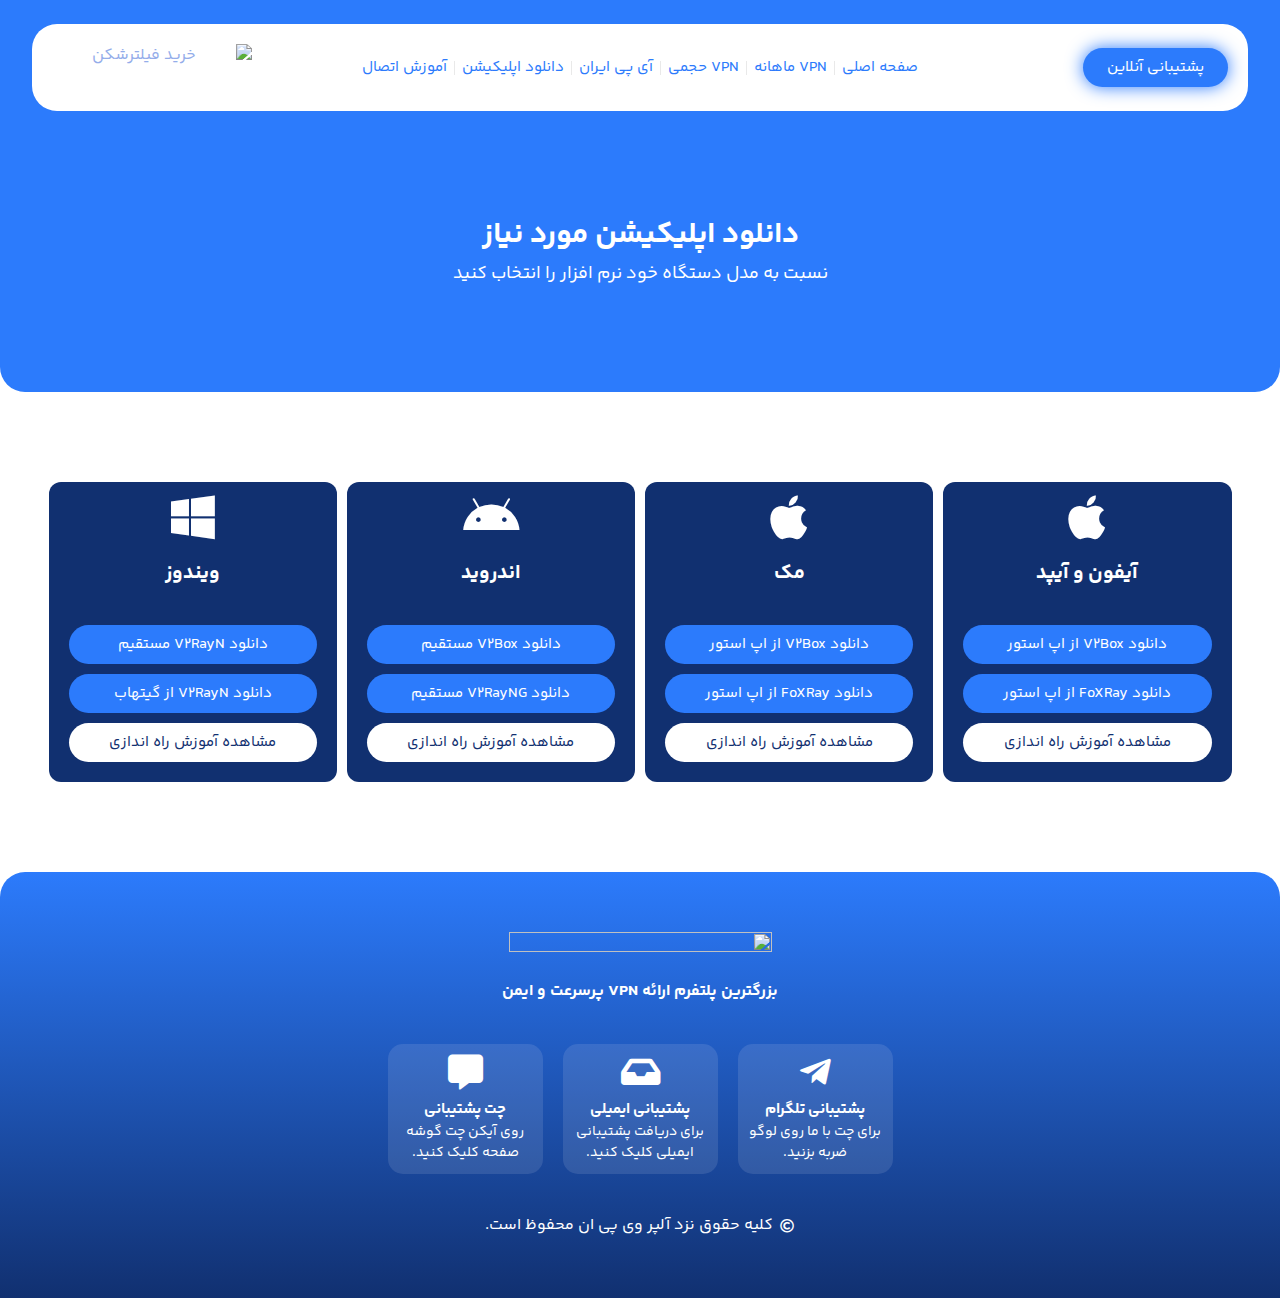
==== commit fc576544: "3" ====
--- a/download/index.html
+++ b/download/index.html
@@ -107,11 +107,11 @@
 			<link rel="icon" href="../wp-content/uploads/2024/09/cropped-Frame-6-1-32x32.jpg" sizes="32x32" />
 <link rel="icon" href="../wp-content/uploads/2024/09/cropped-Frame-6-1-192x192.jpg" sizes="192x192" />
 <link rel="apple-touch-icon" href="../wp-content/uploads/2024/09/cropped-Frame-6-1-180x180.jpg" />
-<meta name="msapplication-TileImage" content="https://www.alper-vpn.net/wp-content/uploads/2024/09/cropped-Frame-6-1-270x270.jpg" />
+<meta name="msapplication-TileImage" content="../wp-content/uploads/2024/09/cropped-Frame-6-1-270x270.jpg" />
 </head>
 <body class="rtl page-template-default page page-id-186 wp-custom-logo elementor-default elementor-kit-6 elementor-page elementor-page-186">
 
-		<e-page-transition preloader-type="image" preloader-image-url="https://www.alper-vpn.net/wp-content/uploads/2024/09/alper-vpn.png" class="e-page-transition--entering" exclude="^https\:\/\/www\.alper\-vpn\.net\/wp\-admin\/">
+		<e-page-transition preloader-type="image" preloader-image-url="../wp-content/uploads/2024/09/alper-vpn.png" class="e-page-transition--entering" exclude="^https\:\/\/www\.alper\-vpn\.net\/wp\-admin\/">
 					</e-page-transition>
 		
 <a class="skip-link screen-reader-text" href="#content">پرش به محتوا</a>
@@ -156,7 +156,6 @@
 <li class="menu-item menu-item-type-custom menu-item-object-custom menu-item-28"><a href="../irip/index.html" class="elementor-item">آی پی ایران</a></li>
 <li class="menu-item menu-item-type-custom menu-item-object-custom current-menu-item menu-item-29"><a href="index.html" aria-current="page" class="elementor-item elementor-item-active">دانلود اپلیکیشن</a></li>
 <li class="menu-item menu-item-type-custom menu-item-object-custom menu-item-30"><a href="../learn/index.html" class="elementor-item">آموزش اتصال</a></li>
-<li class="menu-item menu-item-type-post_type menu-item-object-page menu-item-247"><a href="../blog/index.html" class="elementor-item">وبلاگ</a></li>
 </ul>			</nav>
 					<div class="elementor-menu-toggle" role="button" tabindex="0" aria-label="Menu Toggle" aria-expanded="false">
 			<i aria-hidden="true" role="presentation" class="elementor-menu-toggle__icon--open eicon-menu-bar"></i><i aria-hidden="true" role="presentation" class="elementor-menu-toggle__icon--close eicon-close"></i>			<span class="elementor-screen-only">Menu</span>
@@ -168,7 +167,7 @@
 <li class="menu-item menu-item-type-custom menu-item-object-custom menu-item-28"><a href="../irip/index.html" class="elementor-item" tabindex="-1">آی پی ایران</a></li>
 <li class="menu-item menu-item-type-custom menu-item-object-custom current-menu-item menu-item-29"><a href="index.html" aria-current="page" class="elementor-item elementor-item-active" tabindex="-1">دانلود اپلیکیشن</a></li>
 <li class="menu-item menu-item-type-custom menu-item-object-custom menu-item-30"><a href="../learn/index.html" class="elementor-item" tabindex="-1">آموزش اتصال</a></li>
-<li class="menu-item menu-item-type-post_type menu-item-object-page menu-item-247"><a href="../blog/index.html" class="elementor-item" tabindex="-1">وبلاگ</a></li>
+
 </ul>			</nav>
 				</div>
 				</div>
